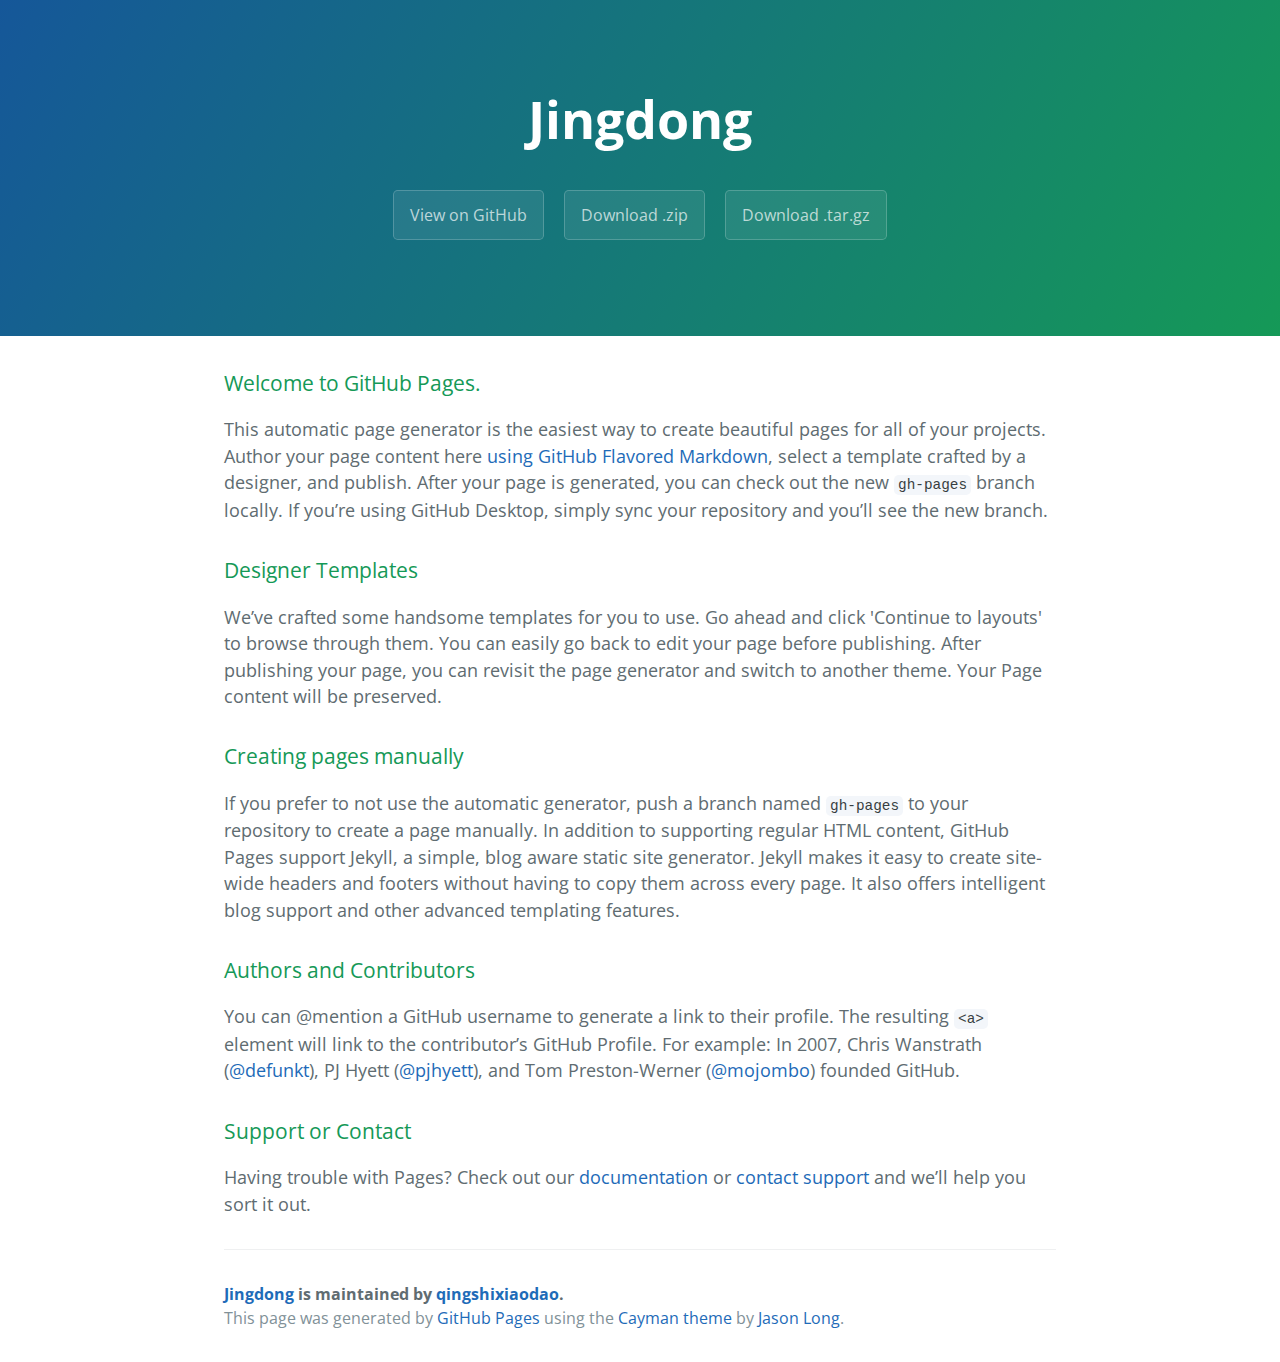
==== index.html @ 42384f5d "Create gh-pages branch via GitHub" ====
<!DOCTYPE html>
<html lang="en-us">
  <head>
    <meta charset="UTF-8">
    <title>Jingdong by qingshixiaodao</title>
    <meta name="viewport" content="width=device-width, initial-scale=1">
    <link rel="stylesheet" type="text/css" href="stylesheets/normalize.css" media="screen">
    <link href='https://fonts.googleapis.com/css?family=Open+Sans:400,700' rel='stylesheet' type='text/css'>
    <link rel="stylesheet" type="text/css" href="stylesheets/stylesheet.css" media="screen">
    <link rel="stylesheet" type="text/css" href="stylesheets/github-light.css" media="screen">
  </head>
  <body>
    <section class="page-header">
      <h1 class="project-name">Jingdong</h1>
      <h2 class="project-tagline"></h2>
      <a href="https://github.com/qingshixiaodao/jingdong" class="btn">View on GitHub</a>
      <a href="https://github.com/qingshixiaodao/jingdong/zipball/master" class="btn">Download .zip</a>
      <a href="https://github.com/qingshixiaodao/jingdong/tarball/master" class="btn">Download .tar.gz</a>
    </section>

    <section class="main-content">
      <h3>
<a id="welcome-to-github-pages" class="anchor" href="#welcome-to-github-pages" aria-hidden="true"><span aria-hidden="true" class="octicon octicon-link"></span></a>Welcome to GitHub Pages.</h3>

<p>This automatic page generator is the easiest way to create beautiful pages for all of your projects. Author your page content here <a href="https://guides.github.com/features/mastering-markdown/">using GitHub Flavored Markdown</a>, select a template crafted by a designer, and publish. After your page is generated, you can check out the new <code>gh-pages</code> branch locally. If you’re using GitHub Desktop, simply sync your repository and you’ll see the new branch.</p>

<h3>
<a id="designer-templates" class="anchor" href="#designer-templates" aria-hidden="true"><span aria-hidden="true" class="octicon octicon-link"></span></a>Designer Templates</h3>

<p>We’ve crafted some handsome templates for you to use. Go ahead and click 'Continue to layouts' to browse through them. You can easily go back to edit your page before publishing. After publishing your page, you can revisit the page generator and switch to another theme. Your Page content will be preserved.</p>

<h3>
<a id="creating-pages-manually" class="anchor" href="#creating-pages-manually" aria-hidden="true"><span aria-hidden="true" class="octicon octicon-link"></span></a>Creating pages manually</h3>

<p>If you prefer to not use the automatic generator, push a branch named <code>gh-pages</code> to your repository to create a page manually. In addition to supporting regular HTML content, GitHub Pages support Jekyll, a simple, blog aware static site generator. Jekyll makes it easy to create site-wide headers and footers without having to copy them across every page. It also offers intelligent blog support and other advanced templating features.</p>

<h3>
<a id="authors-and-contributors" class="anchor" href="#authors-and-contributors" aria-hidden="true"><span aria-hidden="true" class="octicon octicon-link"></span></a>Authors and Contributors</h3>

<p>You can @mention a GitHub username to generate a link to their profile. The resulting <code>&lt;a&gt;</code> element will link to the contributor’s GitHub Profile. For example: In 2007, Chris Wanstrath (<a href="https://github.com/defunkt" class="user-mention">@defunkt</a>), PJ Hyett (<a href="https://github.com/pjhyett" class="user-mention">@pjhyett</a>), and Tom Preston-Werner (<a href="https://github.com/mojombo" class="user-mention">@mojombo</a>) founded GitHub.</p>

<h3>
<a id="support-or-contact" class="anchor" href="#support-or-contact" aria-hidden="true"><span aria-hidden="true" class="octicon octicon-link"></span></a>Support or Contact</h3>

<p>Having trouble with Pages? Check out our <a href="https://help.github.com/pages">documentation</a> or <a href="https://github.com/contact">contact support</a> and we’ll help you sort it out.</p>

      <footer class="site-footer">
        <span class="site-footer-owner"><a href="https://github.com/qingshixiaodao/jingdong">Jingdong</a> is maintained by <a href="https://github.com/qingshixiaodao">qingshixiaodao</a>.</span>

        <span class="site-footer-credits">This page was generated by <a href="https://pages.github.com">GitHub Pages</a> using the <a href="https://github.com/jasonlong/cayman-theme">Cayman theme</a> by <a href="https://twitter.com/jasonlong">Jason Long</a>.</span>
      </footer>

    </section>

  
  </body>
</html>
---- stylesheets/stylesheet.css ----
* {
  box-sizing: border-box; }

body {
  padding: 0;
  margin: 0;
  font-family: "Open Sans", "Helvetica Neue", Helvetica, Arial, sans-serif;
  font-size: 16px;
  line-height: 1.5;
  color: #606c71; }

a {
  color: #1e6bb8;
  text-decoration: none; }
  a:hover {
    text-decoration: underline; }

.btn {
  display: inline-block;
  margin-bottom: 1rem;
  color: rgba(255, 255, 255, 0.7);
  background-color: rgba(255, 255, 255, 0.08);
  border-color: rgba(255, 255, 255, 0.2);
  border-style: solid;
  border-width: 1px;
  border-radius: 0.3rem;
  transition: color 0.2s, background-color 0.2s, border-color 0.2s; }
  .btn + .btn {
    margin-left: 1rem; }

.btn:hover {
  color: rgba(255, 255, 255, 0.8);
  text-decoration: none;
  background-color: rgba(255, 255, 255, 0.2);
  border-color: rgba(255, 255, 255, 0.3); }

@media screen and (min-width: 64em) {
  .btn {
    padding: 0.75rem 1rem; } }

@media screen and (min-width: 42em) and (max-width: 64em) {
  .btn {
    padding: 0.6rem 0.9rem;
    font-size: 0.9rem; } }

@media screen and (max-width: 42em) {
  .btn {
    display: block;
    width: 100%;
    padding: 0.75rem;
    font-size: 0.9rem; }
    .btn + .btn {
      margin-top: 1rem;
      margin-left: 0; } }

.page-header {
  color: #fff;
  text-align: center;
  background-color: #159957;
  background-image: linear-gradient(120deg, #155799, #159957); }

@media screen and (min-width: 64em) {
  .page-header {
    padding: 5rem 6rem; } }

@media screen and (min-width: 42em) and (max-width: 64em) {
  .page-header {
    padding: 3rem 4rem; } }

@media screen and (max-width: 42em) {
  .page-header {
    padding: 2rem 1rem; } }

.project-name {
  margin-top: 0;
  margin-bottom: 0.1rem; }

@media screen and (min-width: 64em) {
  .project-name {
    font-size: 3.25rem; } }

@media screen and (min-width: 42em) and (max-width: 64em) {
  .project-name {
    font-size: 2.25rem; } }

@media screen and (max-width: 42em) {
  .project-name {
    font-size: 1.75rem; } }

.project-tagline {
  margin-bottom: 2rem;
  font-weight: normal;
  opacity: 0.7; }

@media screen and (min-width: 64em) {
  .project-tagline {
    font-size: 1.25rem; } }

@media screen and (min-width: 42em) and (max-width: 64em) {
  .project-tagline {
    font-size: 1.15rem; } }

@media screen and (max-width: 42em) {
  .project-tagline {
    font-size: 1rem; } }

.main-content :first-child {
  margin-top: 0; }
.main-content img {
  max-width: 100%; }
.main-content h1, .main-content h2, .main-content h3, .main-content h4, .main-content h5, .main-content h6 {
  margin-top: 2rem;
  margin-bottom: 1rem;
  font-weight: normal;
  color: #159957; }
.main-content p {
  margin-bottom: 1em; }
.main-content code {
  padding: 2px 4px;
  font-family: Consolas, "Liberation Mono", Menlo, Courier, monospace;
  font-size: 0.9rem;
  color: #383e41;
  background-color: #f3f6fa;
  border-radius: 0.3rem; }
.main-content pre {
  padding: 0.8rem;
  margin-top: 0;
  margin-bottom: 1rem;
  font: 1rem Consolas, "Liberation Mono", Menlo, Courier, monospace;
  color: #567482;
  word-wrap: normal;
  background-color: #f3f6fa;
  border: solid 1px #dce6f0;
  border-radius: 0.3rem; }
  .main-content pre > code {
    padding: 0;
    margin: 0;
    font-size: 0.9rem;
    color: #567482;
    word-break: normal;
    white-space: pre;
    background: transparent;
    border: 0; }
.main-content .highlight {
  margin-bottom: 1rem; }
  .main-content .highlight pre {
    margin-bottom: 0;
    word-break: normal; }
.main-content .highlight pre, .main-content pre {
  padding: 0.8rem;
  overflow: auto;
  font-size: 0.9rem;
  line-height: 1.45;
  border-radius: 0.3rem; }
.main-content pre code, .main-content pre tt {
  display: inline;
  max-width: initial;
  padding: 0;
  margin: 0;
  overflow: initial;
  line-height: inherit;
  word-wrap: normal;
  background-color: transparent;
  border: 0; }
  .main-content pre code:before, .main-content pre code:after, .main-content pre tt:before, .main-content pre tt:after {
    content: normal; }
.main-content ul, .main-content ol {
  margin-top: 0; }
.main-content blockquote {
  padding: 0 1rem;
  margin-left: 0;
  color: #819198;
  border-left: 0.3rem solid #dce6f0; }
  .main-content blockquote > :first-child {
    margin-top: 0; }
  .main-content blockquote > :last-child {
    margin-bottom: 0; }
.main-content table {
  display: block;
  width: 100%;
  overflow: auto;
  word-break: normal;
  word-break: keep-all; }
  .main-content table th {
    font-weight: bold; }
  .main-content table th, .main-content table td {
    padding: 0.5rem 1rem;
    border: 1px solid #e9ebec; }
.main-content dl {
  padding: 0; }
  .main-content dl dt {
    padding: 0;
    margin-top: 1rem;
    font-size: 1rem;
    font-weight: bold; }
  .main-content dl dd {
    padding: 0;
    margin-bottom: 1rem; }
.main-content hr {
  height: 2px;
  padding: 0;
  margin: 1rem 0;
  background-color: #eff0f1;
  border: 0; }

@media screen and (min-width: 64em) {
  .main-content {
    max-width: 64rem;
    padding: 2rem 6rem;
    margin: 0 auto;
    font-size: 1.1rem; } }

@media screen and (min-width: 42em) and (max-width: 64em) {
  .main-content {
    padding: 2rem 4rem;
    font-size: 1.1rem; } }

@media screen and (max-width: 42em) {
  .main-content {
    padding: 2rem 1rem;
    font-size: 1rem; } }

.site-footer {
  padding-top: 2rem;
  margin-top: 2rem;
  border-top: solid 1px #eff0f1; }

.site-footer-owner {
  display: block;
  font-weight: bold; }

.site-footer-credits {
  color: #819198; }

@media screen and (min-width: 64em) {
  .site-footer {
    font-size: 1rem; } }

@media screen and (min-width: 42em) and (max-width: 64em) {
  .site-footer {
    font-size: 1rem; } }

@media screen and (max-width: 42em) {
  .site-footer {
    font-size: 0.9rem; } }
---- stylesheets/github-light.css ----
/*
The MIT License (MIT)

Copyright (c) 2016 GitHub, Inc.

Permission is hereby granted, free of charge, to any person obtaining a copy
of this software and associated documentation files (the "Software"), to deal
in the Software without restriction, including without limitation the rights
to use, copy, modify, merge, publish, distribute, sublicense, and/or sell
copies of the Software, and to permit persons to whom the Software is
furnished to do so, subject to the following conditions:

The above copyright notice and this permission notice shall be included in all
copies or substantial portions of the Software.

THE SOFTWARE IS PROVIDED "AS IS", WITHOUT WARRANTY OF ANY KIND, EXPRESS OR
IMPLIED, INCLUDING BUT NOT LIMITED TO THE WARRANTIES OF MERCHANTABILITY,
FITNESS FOR A PARTICULAR PURPOSE AND NONINFRINGEMENT. IN NO EVENT SHALL THE
AUTHORS OR COPYRIGHT HOLDERS BE LIABLE FOR ANY CLAIM, DAMAGES OR OTHER
LIABILITY, WHETHER IN AN ACTION OF CONTRACT, TORT OR OTHERWISE, ARISING FROM,
OUT OF OR IN CONNECTION WITH THE SOFTWARE OR THE USE OR OTHER DEALINGS IN THE
SOFTWARE.

*/

.pl-c /* comment */ {
  color: #969896;
}

.pl-c1 /* constant, variable.other.constant, support, meta.property-name, support.constant, support.variable, meta.module-reference, markup.raw, meta.diff.header */,
.pl-s .pl-v /* string variable */ {
  color: #0086b3;
}

.pl-e /* entity */,
.pl-en /* entity.name */ {
  color: #795da3;
}

.pl-smi /* variable.parameter.function, storage.modifier.package, storage.modifier.import, storage.type.java, variable.other */,
.pl-s .pl-s1 /* string source */ {
  color: #333;
}

.pl-ent /* entity.name.tag */ {
  color: #63a35c;
}

.pl-k /* keyword, storage, storage.type */ {
  color: #a71d5d;
}

.pl-s /* string */,
.pl-pds /* punctuation.definition.string, string.regexp.character-class */,
.pl-s .pl-pse .pl-s1 /* string punctuation.section.embedded source */,
.pl-sr /* string.regexp */,
.pl-sr .pl-cce /* string.regexp constant.character.escape */,
.pl-sr .pl-sre /* string.regexp source.ruby.embedded */,
.pl-sr .pl-sra /* string.regexp string.regexp.arbitrary-repitition */ {
  color: #183691;
}

.pl-v /* variable */ {
  color: #ed6a43;
}

.pl-id /* invalid.deprecated */ {
  color: #b52a1d;
}

.pl-ii /* invalid.illegal */ {
  color: #f8f8f8;
  background-color: #b52a1d;
}

.pl-sr .pl-cce /* string.regexp constant.character.escape */ {
  font-weight: bold;
  color: #63a35c;
}

.pl-ml /* markup.list */ {
  color: #693a17;
}

.pl-mh /* markup.heading */,
.pl-mh .pl-en /* markup.heading entity.name */,
.pl-ms /* meta.separator */ {
  font-weight: bold;
  color: #1d3e81;
}

.pl-mq /* markup.quote */ {
  color: #008080;
}

.pl-mi /* markup.italic */ {
  font-style: italic;
  color: #333;
}

.pl-mb /* markup.bold */ {
  font-weight: bold;
  color: #333;
}

.pl-md /* markup.deleted, meta.diff.header.from-file */ {
  color: #bd2c00;
  background-color: #ffecec;
}

.pl-mi1 /* markup.inserted, meta.diff.header.to-file */ {
  color: #55a532;
  background-color: #eaffea;
}

.pl-mdr /* meta.diff.range */ {
  font-weight: bold;
  color: #795da3;
}

.pl-mo /* meta.output */ {
  color: #1d3e81;
}
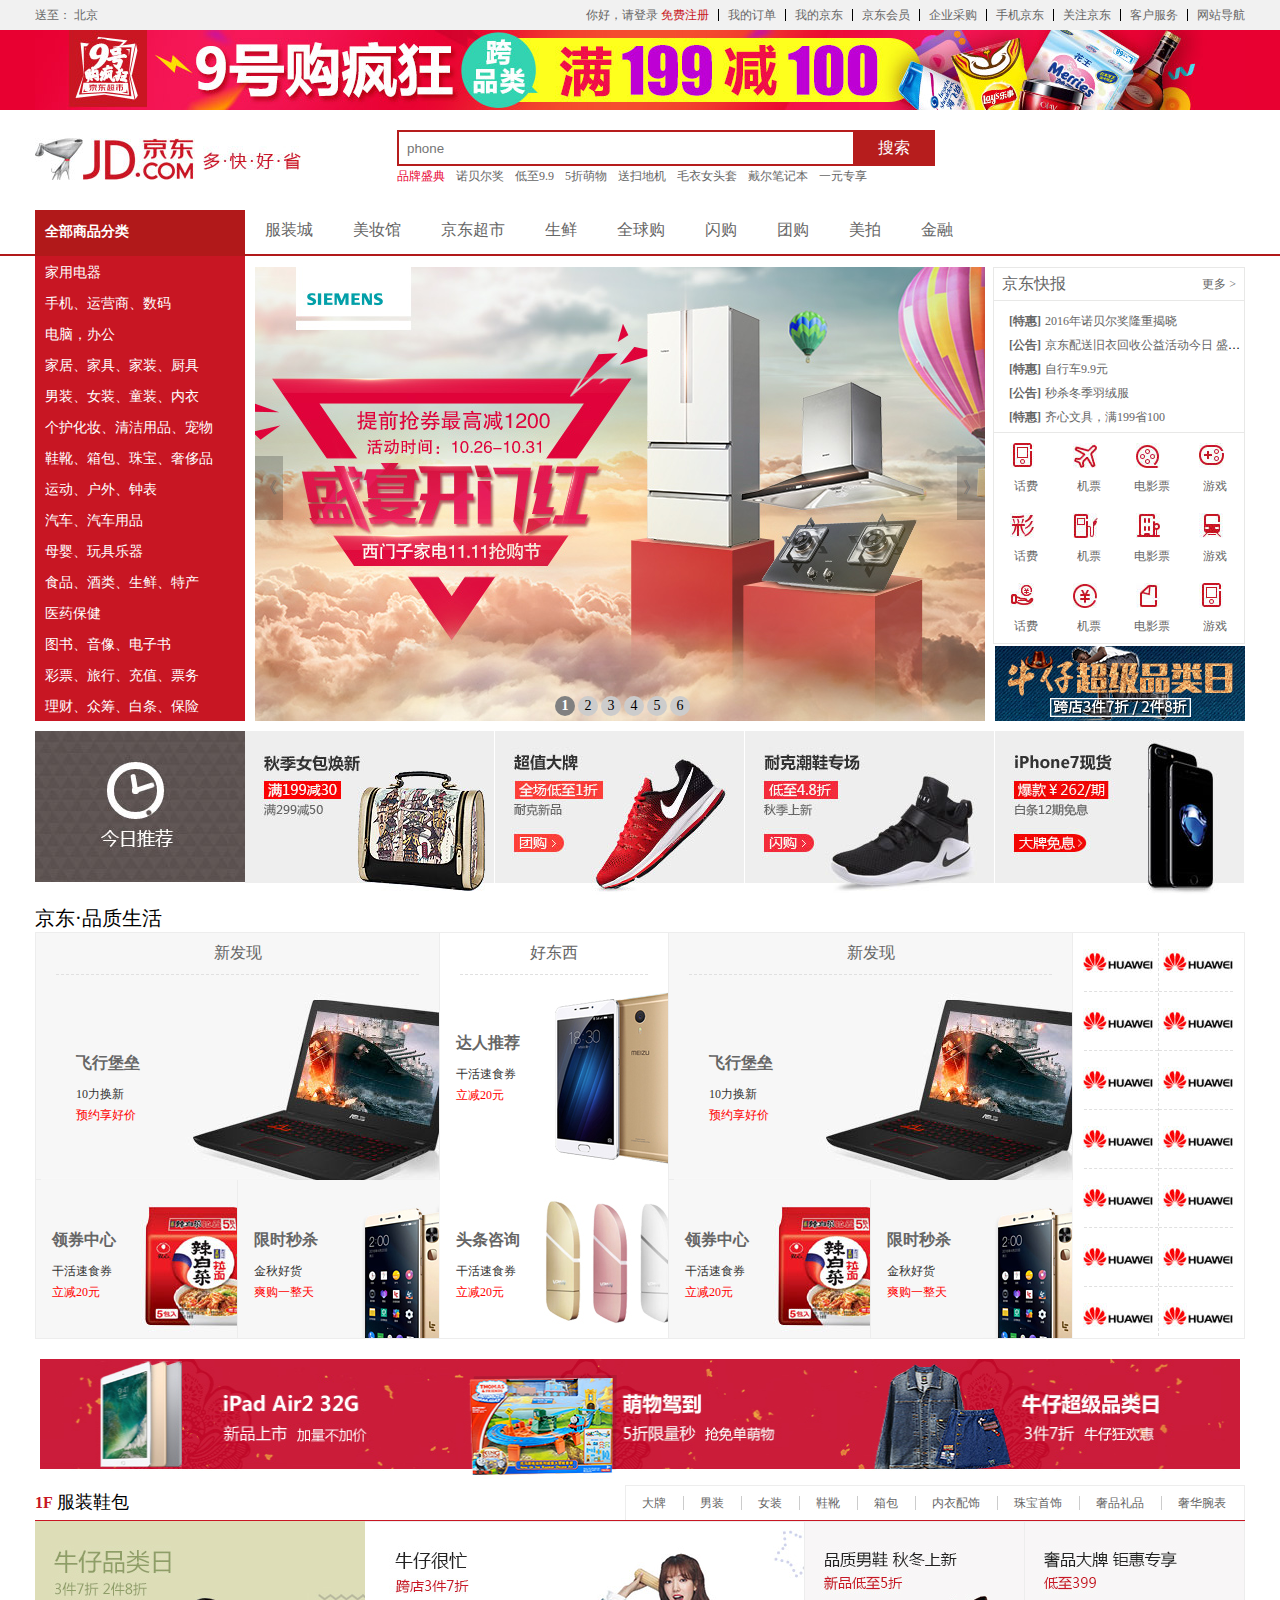
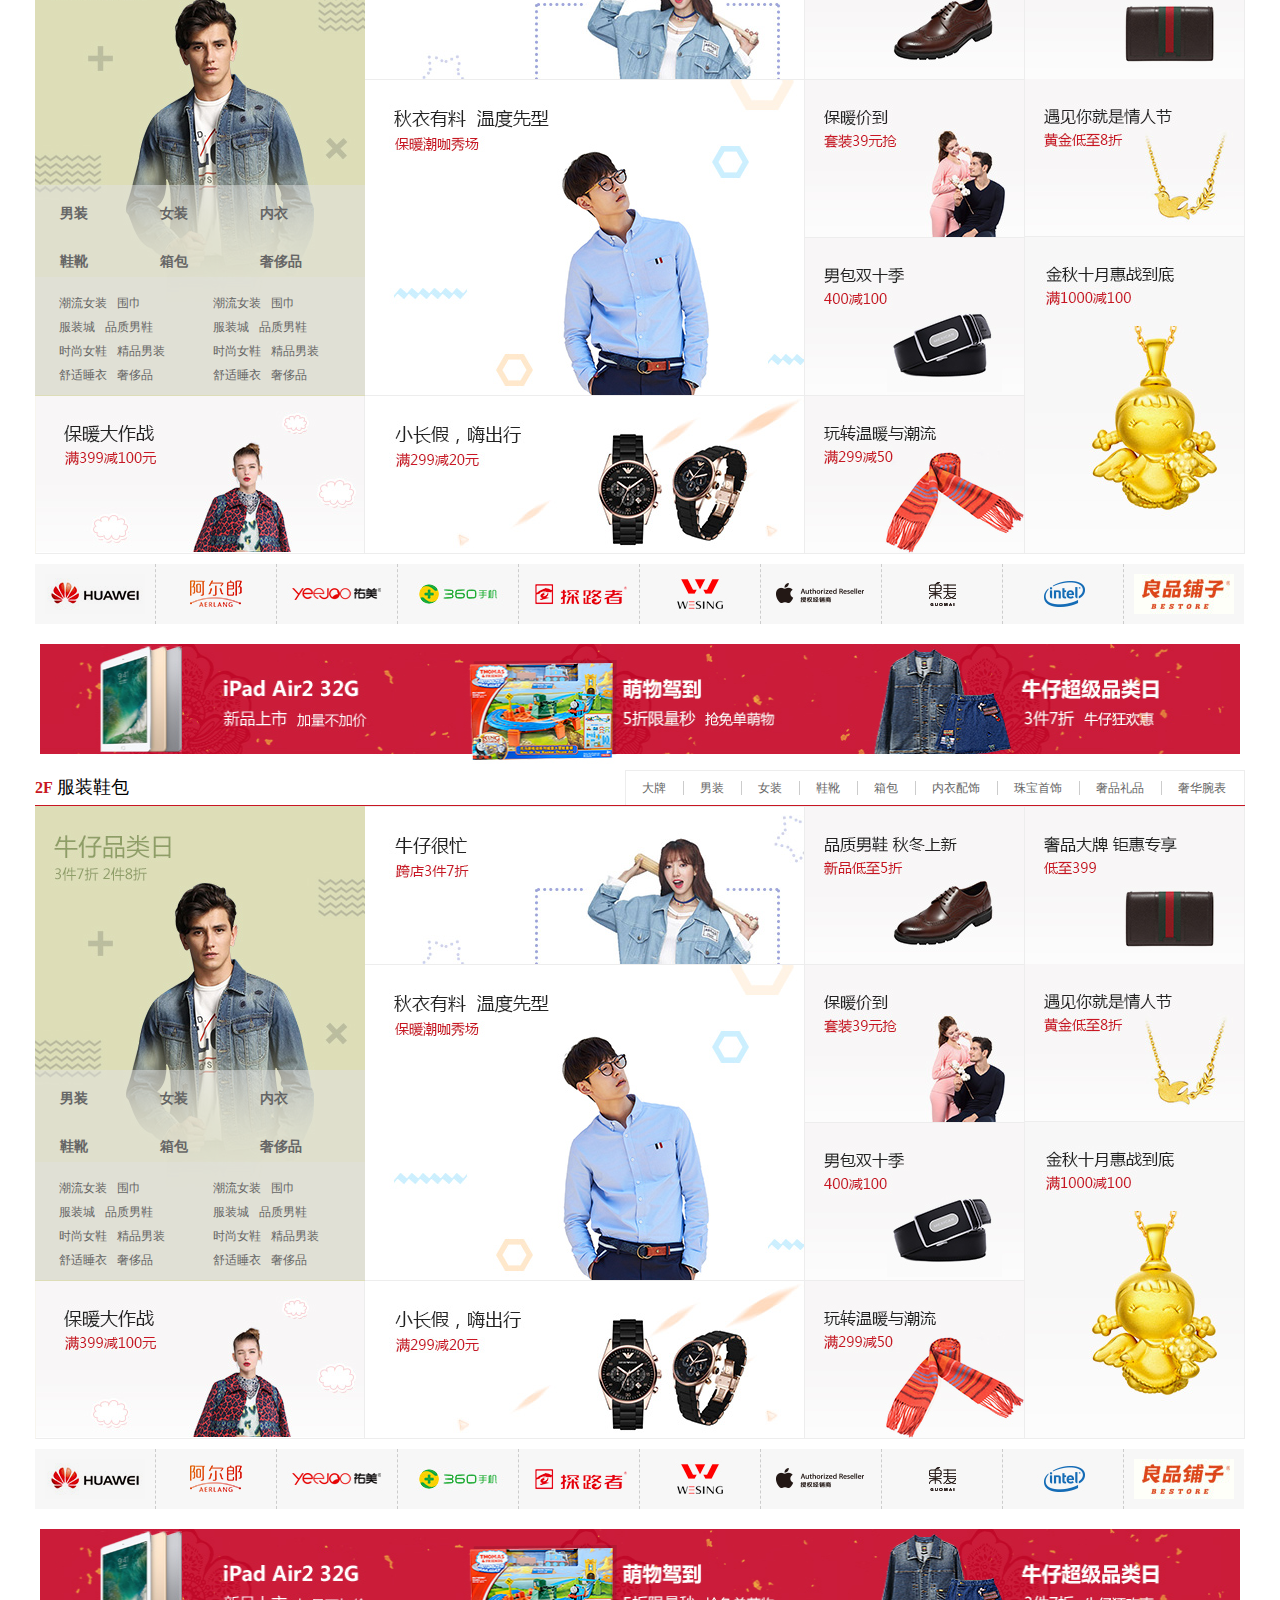
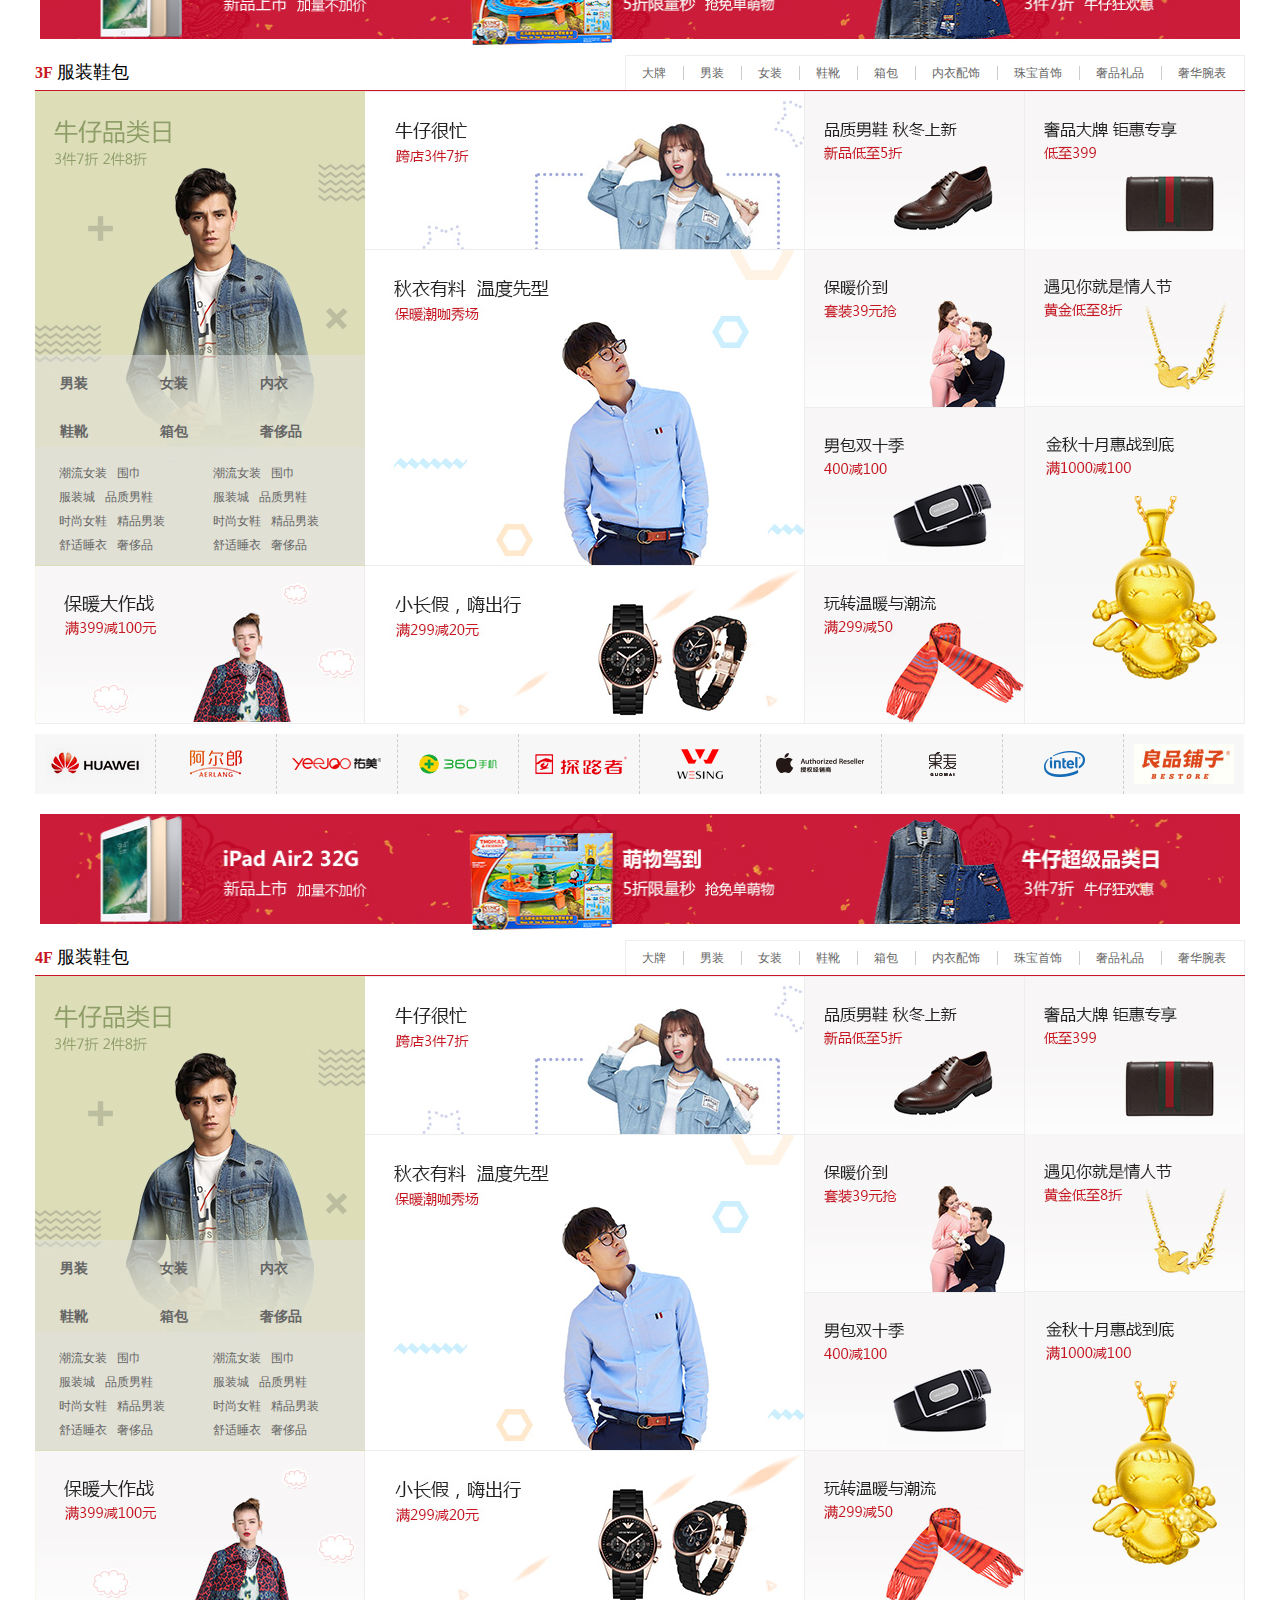
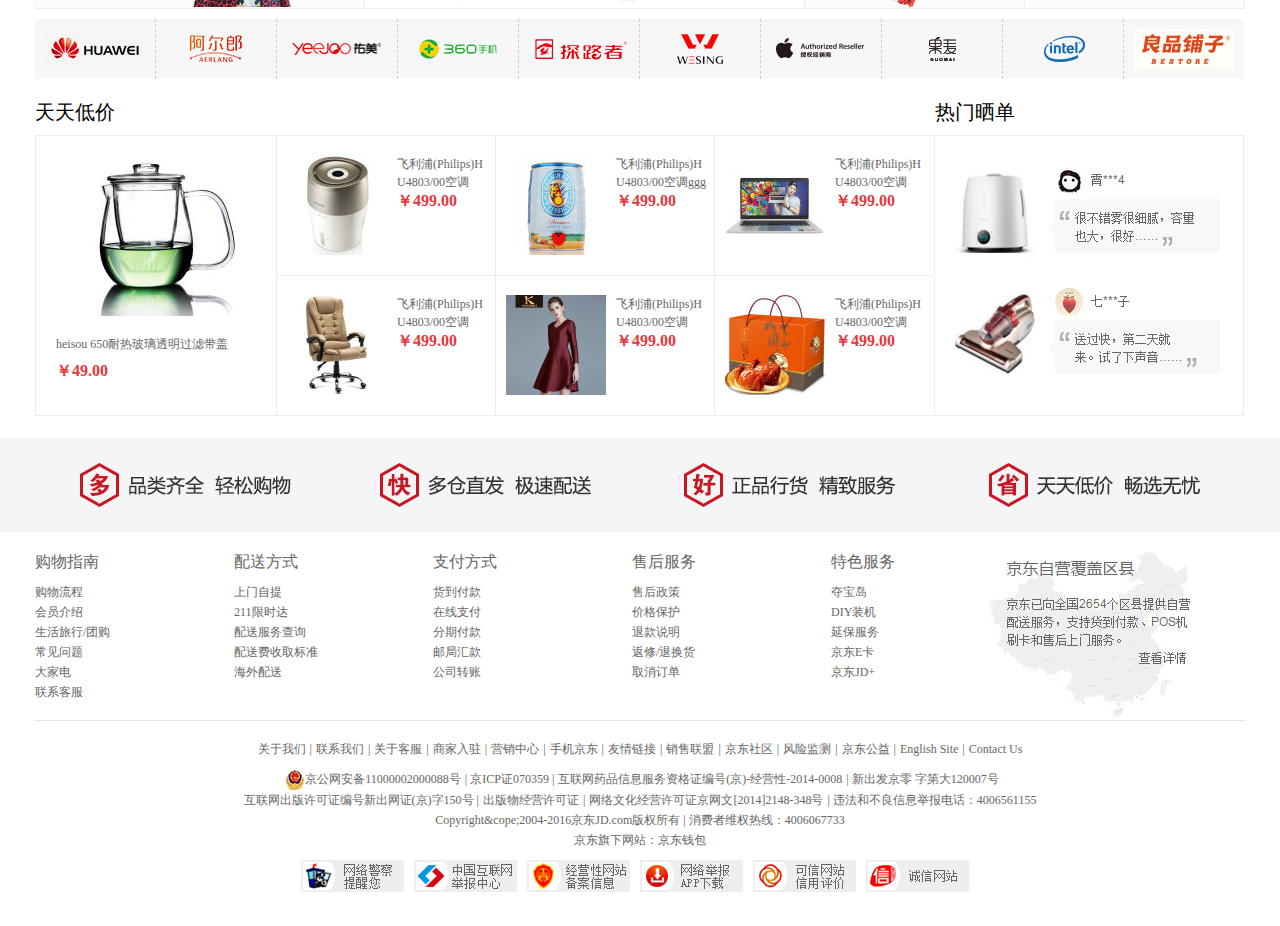
==== commit 0a939bf5: "add jingdong files" ====
--- a/index.html
+++ b/index.html
@@ -1,57 +1,1963 @@
 <!DOCTYPE html>
-<html lang="en-us">
-  <head>
-    <meta charset="UTF-8">
-    <title>Jingdong by qingshixiaodao</title>
-    <meta name="viewport" content="width=device-width, initial-scale=1">
-    <link rel="stylesheet" type="text/css" href="stylesheets/normalize.css" media="screen">
-    <link href='https://fonts.googleapis.com/css?family=Open+Sans:400,700' rel='stylesheet' type='text/css'>
-    <link rel="stylesheet" type="text/css" href="stylesheets/stylesheet.css" media="screen">
-    <link rel="stylesheet" type="text/css" href="stylesheets/github-light.css" media="screen">
-  </head>
-  <body>
-    <section class="page-header">
-      <h1 class="project-name">Jingdong</h1>
-      <h2 class="project-tagline"></h2>
-      <a href="https://github.com/qingshixiaodao/jingdong" class="btn">View on GitHub</a>
-      <a href="https://github.com/qingshixiaodao/jingdong/zipball/master" class="btn">Download .zip</a>
-      <a href="https://github.com/qingshixiaodao/jingdong/tarball/master" class="btn">Download .tar.gz</a>
-    </section>
+<html lang="en">
+<head>
+	<meta charset="utf-8">
+	<title>JD</title>
+	<link rel="stylesheet" type="text/css" href="index.css">
+</head>
+<body>
+<!-- 头部 .....................................................................................................................................................................-->
+	<div id="header">
+	<!-- nav部分 ..............................................................................................................................................................-->
+		<div class="nav clear" id="nav">
+			<ul class="nav-left">
+				<li class="nav-left-word">
+					<div>
+						送至：
+						<span>北京</span>
+					</div>
+				</li>
+			</ul>
+			<ul class="nav-right">
+				<li>
+					<a href="login/login.html" class="home-login">你好，请登录</a>
+					<a href="reg/reg.html" class="home-reg">免费注册</a>
+				</li>
+				<li class="spacer"></li>
+				<li><a href="">我的订单</a></li>
+				<li class="spacer"></li>
+				<li>
+					<div  id="navmyJD"><a href="">我的京东</a></div>
+					<div class="userinfo" id="userinfo"></div>
+				</li>
+				<li class="spacer"></li>
+				<li><a href="">京东会员</a></li>
+				<li class="spacer"></li>
+				<li><a href="">企业采购</a></li>
+				<li class="spacer"></li>
+				<li><a href="">手机京东</a></li>
+				<li class="spacer"></li>
+				<li><a href="">关注京东</a></li>
+				<li class="spacer"></li>
+				<li><a href="">客户服务</a></li>
+				<li class="spacer"></li>
+				<li><a href="">网站导航</a></li>
+			</ul>
+		</div>
+	</div>
+<!-- 头部部分结束............................................................................................................................................................-->
 
-    <section class="main-content">
-      <h3>
-<a id="welcome-to-github-pages" class="anchor" href="#welcome-to-github-pages" aria-hidden="true"><span aria-hidden="true" class="octicon octicon-link"></span></a>Welcome to GitHub Pages.</h3>
+<!-- 内容部分开始............................................................................................................................................................-->
+	<div id="content">
+<!-- 顶部小横幅............................................................................................................................................................. -->
+		<div class="small-banner">
+			<img src="image/small-banner.jpg">
+		</div>
+<!-- 搜索区域(包含LOGO和搜索框，搜索文字）....................................................................................................................................-->
+		<div class="wrap-search clear">
+			<div class="wrap-logo">
+				<img src="image/logo.jpg">
+			</div>
+			<div class="search-box">
+				<input id="searchBox" type="text" placeholder="phone">
+				<button>搜索</button>
+			</div>
+<!-- 搜索热词.............................................................................................................................................................. -->
+			<div id="hotword">
+				<a href="" class="active">品牌盛典</a>
+				<a href="">诺贝尔奖</a>
+				<a href="">低至9.9</a>
+				<a href="">5折萌物</a>
+				<a href="">送扫地机</a>
+				<a href="">毛衣女头套</a>
+				<a href="">戴尔笔记本</a>
+				<a href="">一元专享</a>
+			</div>
+		</div>
+<!--商品分类 nav............................................................................................................................................................-->
+		<div class="goods-classify">
+			<div id="classify" class="clear">
+				<div id="all"><a href="">全部商品分类</a></div>
+				<ul id="classify-nav">
+					<li><a href="">服装城</a></li>
+					<li><a href="">美妆馆</a></li>
+					<li><a href="">京东超市</a></li>
+					<li><a href="">生鲜</a></li>
+					<li><a href="">全球购</a></li>
+					<li><a href="">闪购</a></li>
+					<li><a href="">团购</a></li>
+					<li><a href="">美拍</a></li>
+					<li><a href="">金融</a></li>
+				</ul>
+			</div>
+		</div>
+<!-- 商品详情、轮播图、快报部分............................................................................................................................................... -->
+	<!-- 商品详细分类......................................................................................................................................................... -->
+		<div id="classify-detail">
+			<div id="classify-item" class="clear"> 
+					<ul class="item-ul">
+						<li class="item-show clear">
+							<div class="item-name"><a href="">家用电器</a></div>
+							<div class="item-content">zhubao</div>
+						</li>
+						<li class="item-show clear">
+							<div class="item-name"><a href="">手机、运营商、数码</a></div>
+							<div class="item-content">shouji</div>
+						</li>
+						<li class="item-show clear">
+							<div class="item-name"><a href="">电脑，办公</a></div>
+							<div class="item-content">diannao</div>
+						</li>
+						<li class="item-show clear">
+							<div class="item-name"><a href="">家居、家具、家装、厨具</a></div>
+							<div class="item-content">jiaju</div>
+						</li>
+						<li class="item-show clear">
+							<div class="item-name"><a href="">男装、女装、童装、内衣</a></div>
+							<div class="item-content">nanzhuang</div>
+						</li>
+						<li class="item-show clear">
+							<div class="item-name"><a href="">个护化妆、清洁用品、宠物</a></div>
+							<div class="item-content">gehuhuazhuang</div>
+						</li>
+						<li class="item-show clear">
+							<div class="item-name"><a href="">鞋靴、箱包、珠宝、奢侈品</a></div>
+							<div class="item-content">xiexue</div>
+						</li>
+						<li class="item-show clear">
+							<div class="item-name"><a href="">运动、户外、钟表</a></div>
+							<div class="item-content">yundong</div>
+						</li>
+						<li class="item-show clear">
+							<div class="item-name"><a href="">汽车、汽车用品</a></div>
+							<div class="item-content">qiche</div>
+						</li>
+						<li class="item-show clear">
+							<div class="item-name"><a href="">母婴、玩具乐器</a></div>
+							<div class="item-content">muying</div>
+						</li>
+						<li class="item-show clear">
+							<div class="item-name"><a href="">食品、酒类、生鲜、特产</a></div>
+							<div class="item-content">shiping</div>
+						</li>
+						<li class="item-show clear">
+							<div class="item-name"><a href="">医药保健</a></div>
+							<div class="item-content">yiyao</div>
+						</li>
+						<li class="item-show clear">
+							<div class="item-name"><a href="">图书、音像、电子书</a></div>
+							<div class="item-content">tushu</div>
+						</li>
+						<li class="item-show clear">
+							<div class="item-name"><a href="">彩票、旅行、充值、票务</a></div>
+							<div class="item-content">caipiao</div>
+						</li>
+						<li class="item-show clear">
+							<div class="item-name"><a href="">理财、众筹、白条、保险</a></div>
+							<div class="item-content">licai</div>
+						</li>
+					</ul>
+			</div>
+			<div id="classify-content"></div>
+		</div>
+	<!-- 商品轮播图........................................................................................................................................................... -->
+		<div class="slider" id="slider">
+				<ul class="slider-img">
+					<li><a href=""><img src="image/lunbo.jpg" id="lunboImg"></a></li>
+				</ul>
+				<div>
+					<ul class="slider-all-item">
+						<li class="item-style">1</li>	
+						<li>2</li>	
+						<li>3</li>	
+						<li>4</li>	
+						<li>5</li>	
+						<li>6</li>	
+					</ul>
+					<div class="pre-next">
+						<a href="javascript:void(null)" class="pre" id="pre">《</a>
+						<a href="javascript:void(null)" class="next" id="next">》</a>
+					</div>
+				</div>
+		</div>
+	<!-- 快报部分.............................................................................................................................................................. -->
+		<div class="fast-new" id="fast-new">
+		<!-- 新闻 ..............................................................................................................................................................-->
+			<div class="fast-new-content">
+				<div class="new-topic">
+					<h3>京东快报</h3>
+					<div class="more"><a href="">更多 &gt;</a></div>
+				</div>
+				<div class="extra-news">
+					<ul>
+						<li><a href=""><span>[特惠]</span>2016年诺贝尔奖隆重揭晓</a></li>
+						<li><a href=""><span>[公告]</span>京东配送旧衣回收公益活动今日 盛大开幕</a></li>
+						<li><a href=""><span>[特惠]</span>自行车9.9元</a></li>
+						<li><a href=""><span>[公告]</span>秒杀冬季羽绒服</a></li>
+						<li><a href=""><span>[特惠]</span>齐心文具，满199省100</a></li>
+					</ul>
+				</div>
+			</div>
+	<!-- 生活服务 ...............................................................................................................................................................-->
+			<div class="fast-life-service">
+					<ul>
+						<li class="life-box icon-1">
+							<i></i>
+							<h4>话费</h4>
+						</li>
+						<li class="life-box icon-2">
+							<i></i>
+							<h4>机票</h4>
+						</li>
+						<li class="life-box icon-3">
+							<i class=""></i>
+							<h4>电影票</h4>
+						</li>
+						<li class="life-box icon-4">
+							<i></i>
+							<h4>游戏</h4>
+						</li>
+					</ul>
+					<ul>
+						<li class="life-box icon-5">
+							<i></i>
+							<h4>话费</h4>
+						</li>
+						<li class="life-box icon-6">
+							<i></i>
+							<h4>机票</h4>
+						</li>
+						<li class="life-box icon-7">
+							<i class=""></i>
+							<h4>电影票</h4>
+						</li>
+						<li class="life-box icon-8">
+							<i></i>
+							<h4>游戏</h4>
+						</li>
+					</ul>
+					<ul>
+						<li class="life-box icon-9">
+							<i></i>
+							<h4>话费</h4>
+						</li>
+						<li class="life-box icon-10">
+							<i></i>
+							<h4>机票</h4>
+						</li>
+						<li class="life-box icon-11">
+							<i class=""></i>
+							<h4>电影票</h4>
+						</li>
+						<li class="life-box icon-12">
+							<i></i>
+							<h4>游戏</h4>
+						</li>
+					</ul>
+			</div>
+	<!-- 快报图片 ....................................................................................................................................................-->
+			<div class="fast-pic">
+				<div class="">
+					<a href=""><img src="image/fast-img.jpg"></a>
+				</div>
+			</div>
+		</div>
+<!-- 今日推荐、品质生活........................................................................................................................................................ -->
+		<div id="tody-quality">
+	<!-- 今日推荐......................................................................................................................................................... -->
+			<div class="tody clear">
+				<div class="tody-pic">
+					<img src="image/jrtj.jpg">
+				</div>
+				<ul class="tody-slide">
+					<li>
+						<div><a href=""><img src="image/bag.jpg"></a></div>
+						<div><a href=""><img src="image/shoe.jpg"></a></div>
+						<div><a href=""><img src="image/shoes.jpg"></a></div>
+						<div><a href=""><img src="image/tphone.jpg"></a></div>
+					</li>
+				</ul>
+			</div>
+	<!-- 品质生活.......................................................................................................................................................... -->
+			<div class="quality">
+				<h2>京东·品质生活</h2>
+				<div class="quality-content">
+					<div class="quality-col1">
+						<a href="" class="quality-box1">
+							<p class="new-found">新发现</p>
+							<div class="foundword">
+								<p class="tit">飞行堡垒</p>
+								<p class="desc">10力换新</p>
+								<p class="promotion">预约享好价</p>
+							</div>
+							<img src="image/computer.jpg">
+						</a>
+						<a href="" class="quality-boxl">
+							<div class="foundword1">
+								<p class="tit">领券中心</p>
+								<p class="desc">干活速食券</p>
+								<p class="promotion">立减20元</p>
+							</div>
+							<img src="image/col.jpg">
+						</a>
+						<a href="" class="quality-boxr">
+							<div class="foundword1">
+								<p class="tit">限时秒杀</p>
+								<p class="desc">金秋好货</p>
+								<p class="promotion">爽购一整天</p>
+							</div>
+							<img src="image/cor.jpg">
+						</a>
+					</div>
+					<div class="quality-col2">
+						<a href="" class="quality-col2-t">
+							<p class="good-goods">好东西</p>
+							<div class="foundword2">
+								<p class="tit">达人推荐</p>
+								<p class="desc">干活速食券</p>
+								<p class="promotion">立减20元</p>
+							</div>
+							<img src="image/daren.jpg">
+						</a>
+						<a href="" class="quality-col2-t">
+							<div class="foundword1">
+								<p class="tit">头条咨询</p>
+								<p class="desc">干活速食券</p>
+								<p class="promotion">立减20元</p>
+							</div>
+							<img src="image/toutiaozixun.jpg">
+						</a>
+					</div>
+					<div class="quality-col1">
+						<a href="" class="quality-box1">
+							<p class="new-found">新发现</p>
+							<div class="foundword">
+								<p class="tit">飞行堡垒</p>
+								<p class="desc">10力换新</p>
+								<p class="promotion">预约享好价</p>
+							</div>
+							<img src="image/computer.jpg">
+						</a>
+						<a href="" class="quality-boxl">
+							<div class="foundword1">
+								<p class="tit">领券中心</p>
+								<p class="desc">干活速食券</p>
+								<p class="promotion">立减20元</p>
+							</div>
+							<img src="image/col.jpg">
+						</a>
+						<a href="" class="quality-boxr">
+							<div class="foundword1">
+								<p class="tit">限时秒杀</p>
+								<p class="desc">金秋好货</p>
+								<p class="promotion">爽购一整天</p>
+							</div>
+							<img src="image/cor.jpg">
+						</a>
+					</div>
+					<div class="quality-col4">
+						<ul class="brands-left">
+							<li><a href="" class="brands-pic"><img src="image/brands-pic.jpg"></a></li>
+							<li><a href="" class="brands-pic"><img src="image/brands-pic.jpg"></a></li>
+							<li><a href="" class="brands-pic"><img src="image/brands-pic.jpg"></a></li>
+							<li><a href="" class="brands-pic"><img src="image/brands-pic.jpg"></a></li>
+							<li><a href="" class="brands-pic"><img src="image/brands-pic.jpg"></a></li>
+							<li><a href="" class="brands-pic"><img src="image/brands-pic.jpg"></a></li>
+							<li><a href="" class="brands-pic"><img src="image/brands-pic.jpg"></a></li>
+						</ul>
+						<ul class="brands-right">
+							<li><a href="" class="brands-pic1"><img src="image/brands-pic.jpg"></a></li>
+							<li><a href="" class="brands-pic1"><img src="image/brands-pic.jpg"></a></li>
+							<li><a href="" class="brands-pic1"><img src="image/brands-pic.jpg"></a></li>
+							<li><a href="" class="brands-pic1"><img src="image/brands-pic.jpg"></a></li>
+							<li><a href="" class="brands-pic1"><img src="image/brands-pic.jpg"></a></li>
+							<li><a href="" class="brands-pic1"><img src="image/brands-pic.jpg"></a></li>
+							<li><a href="" class="brands-pic1"><img src="image/brands-pic.jpg"></a></li>
+						</ul>
+					</div>
+				</div>
+			</div>
+		</div>
+<!-- 种类分布楼层........................................................................................................................................................... -->
+		<div id="floor-all">
+		<!-- 楼层banner .....................................................................................................................................................-->
+			<div class="floor-banner">
+				<a href="">
+					<img src="image/floor-l.jpg">
+				</a>
+				<a href="">
+					<img src="image/floor-m.jpg">
+				</a>
+				<a href="">
+					<img src="image/floor-r.jpg">
+				</a>
+			</div>
+<!-- 种类楼层................................................................................................................................................................. -->
+	<!-- 第一块(第一层加小banner层) ...........................................................................................................................................-->
+			<div class="floor-box">
+			<!-- 第一层 .......................................................................................................................................................-->
+				<div class="floor-1">
+					<div class="floor-1-topic clear">
+						<h2>
+							<span>1F</span>
+							服装鞋包
+						</h2>
+						<ul class="floor-1-topic-name">
+							<li><a href="">大牌</a><span></span></li>
+							<li><a href="">男装</a><span></span></li>
+							<li><a href="">女装</a><span></span></li>
+							<li><a href="">鞋靴</a><span></span></li>
+							<li><a href="">箱包</a><span></span></li>
+							<li class="ddd"><a href="">内衣配饰</a><span></span></li>
+							<li class="ddd"><a href="">珠宝首饰</a><span></span></li>
+							<li class="ddd"><a href="">奢品礼品</a><span></span></li>
+							<li class="ddd"><a href="" class="no">奢华腕表</a></li>
+						</ul>
+					</div>
+					<div class="floor-1-content clear">
+						<div class="floor-1-content-l">
+							<div  class="f-1-c-l-top">
+								<div class="top-big-pic">
+									<a href="">
+										<img src="image/fc1.jpg">
+									</a>
+								</div>
+								<ul class="f-theme">
+										<li class="mover">
+											<a href="">
+												<i></i>
+												<span>男装</span>
+											</a>
+										</li>
+										<li>
+											<a href="">
+												<i></i>
+												<span>女装</span>
+											</a>
+										</li>
+										<li>
+											<a href="">
+												<i></i>
+												<span>内衣</span>
+											</a>
+										</li>
+										<li>
+											<a href="" class="mover">
+												<i></i>
+												<span>鞋靴</span>
+											</a>
+										</li>
+										<li>
+											<a href="">
+												<i></i>
+												<span>箱包</span>
+											</a>
+										</li>
+										<li>
+											<a href="">
+												<i></i>
+												<span>奢侈品</span>
+											</a>
+										</li>
+								</ul>
+								<div class="f-words">
+									<ul class="f-words-l">
+										<li>
+											<a href="">潮流女装</a>
+											<a href="">围巾</a>
+											<a href="">服装城</a>
+											<a href="">品质男鞋</a>
+											<a href="">时尚女鞋</a>
+											<a href="">精品男装</a>
+											<a href="">舒适睡衣</a>
+											<a href="">奢侈品</a>
+										</li>
+										<li>
+											<a href="">潮流女装</a>
+											<a href="">围巾</a>
+											<a href="">服装城</a>
+											<a href="">品质男鞋</a>
+											<a href="">时尚女鞋</a>
+											<a href="">精品男装</a>
+											<a href="">舒适睡衣</a>
+											<a href="">奢侈品</a>
+										</li>
+									</ul>
+								</div>
+							</div>
+							<div class="f-1-c-l-bottom">
+								<a href="">
+									<img src="image/fc2.jpg">
+								</a>
+							</div>
+						</div>
+						<div class="floor-1-content-r">
+<!-- 大牌 ........................................................................................................................................................................-->
+							<div class="fl-cnt-box">
+								<div class="f-1-c-r-l">
+									<ul>
+										<li class="have-t"><a href=""><img src="image/fc3.jpg"></a></li>
+										<li class="have-tb"><a href=""><img src="image/fc4.jpg"></a></li>
+										<li class="have-b"><a href=""><img src="image/fc5.jpg"></a></li>
+									</ul>
+								</div>
+								<div class="f-1-c-r-r">
+									<ul class="have-r-ul">
+										<li class="have-t"><a href=""><img src="image/fc6.jpg"></a></li>
+										<li class="have-tbr have-t"><a href=""><img src="image/fc7.jpg"></a></li>
+										<li class="have-tbr"><a href=""><img src="image/fc8.jpg"></a></li>
+										<li class="have-b"><a href=""><img src="image/fc9.jpg"></a></li>
+									</ul>
+									<ul class="have-r-ul">
+										<li class="have-t"><a href=""><img src="image/fc10.jpg"></a></li>
+										<li class="have-tbr"><a href=""><img src="image/fc11.jpg"></a></li>
+										<li class="have-b"><a href=""><img src="image/fc12.jpg"></a></li>
+									</ul>
+								</div>
+							</div>
+<!-- 隐藏部分 -->
+<!-- 男装 .......................................................................................................................................................................-->
+							<div class="fl-cnt-box" style="display:none;"  >
+								<ul class="fl-cnt-f1">
+									<li class="have-t">
+										<div class="fl-cnt-f1-pic"><a href=""><img src="image/nz.jpg"></a></div>
+										<div class="fl-cnt-f1-word"><a href="">海澜之家男装休闲长袖衬衫</a></div>
+										<div class="fl-cnt-f1-price">￥158.00</div>
+									</li>
+									<li class="have-t">
+										<div class="fl-cnt-f1-pic"><a href=""><img src="image/nz1.jpg"></a></div>
+										<div class="fl-cnt-f1-word"><a href="">海澜之家男装休闲长袖衬衫</a></div>
+										<div class="fl-cnt-f1-price">￥158.00</div>
+									</li>
+									<li class="have-t">
+										<div class="fl-cnt-f1-pic"><a href=""><img src="image/nz2.jpg"></a></div>
+										<div class="fl-cnt-f1-word"><a href="">海澜之家男装休闲长袖衬衫</a></div>
+										<div class="fl-cnt-f1-price">￥158.00</div>
+									</li>
+									<li class="have-t">
+										<div class="fl-cnt-f1-pic"><a href=""><img src="image/nz3.jpg"></a></div>
+										<div class="fl-cnt-f1-word"><a href="">海澜之家男装休闲长袖衬衫</a></div>
+										<div class="fl-cnt-f1-price">￥158.00</div>
+									</li>
+									<li>
+										<div class="fl-cnt-f1-pic"><a href=""><img src="image/nz4.jpg"></a></div>
+										<div class="fl-cnt-f1-word"><a href="">海澜之家男装休闲长袖衬衫</a></div>
+										<div class="fl-cnt-f1-price">￥158.00</div>
+									</li>
+									<li>
+										<div class="fl-cnt-f1-pic"><a href=""><img src="image/nz5.jpg"></a></div>
+										<div class="fl-cnt-f1-word"><a href="">海澜之家男装休闲长袖衬衫</a></div>
+										<div class="fl-cnt-f1-price">￥158.00</div>
+									</li>
+									<li>
+										<div class="fl-cnt-f1-pic"><a href=""><img src="image/nz6.jpg"></a></div>
+										<div class="fl-cnt-f1-word"><a href="">海澜之家男装休闲长袖衬衫</a></div>
+										<div class="fl-cnt-f1-price">￥158.00</div>
+									</li>
+									<li>
+										<div class="fl-cnt-f1-pic"><a href=""><img src="image/nz7.jpg"></a></div>
+										<div class="fl-cnt-f1-word"><a href="">海澜之家男装休闲长袖衬衫</a></div>
+										<div class="fl-cnt-f1-price">￥158.00</div>
+									</li>
+								</ul>
+								<ul class="fl-cnt-f2">
+									<li><a href=""><img src="image/nz8.jpg"></a></li>
+									<li><a href=""><img src="image/nz9.jpg"></a></li>
+									<li><a href=""><img src="image/nz10.jpg"></a></li>
+									<li><a href=""><img src="image/nz11.jpg"></a></li>
+								</ul>
+							</div>
+<!-- 女装........................................................................................................................................................................ -->
+							<div class="fl-cnt-box" style="display:none;">
+								<ul class="fl-cnt-f1">
+									<li class="have-t">
+										<div class="fl-cnt-f1-pic"><a href=""><img src="image/vz.jpg"></a></div>
+										<div class="fl-cnt-f1-word"><a href="">初语·2016年秋装新款无帽卫衣</a></div>
+										<div class="fl-cnt-f1-price">￥138.00</div>
+									</li>
+									<li class="have-t">
+										<div class="fl-cnt-f1-pic"><a href=""><img src="image/vz2.jpg"></a></div>
+										<div class="fl-cnt-f1-word"><a href="">初语·2016年秋装新款无帽卫衣</a></div>
+										<div class="fl-cnt-f1-price">￥138.00</div>
+									</li>
+									<li class="have-t">
+										<div class="fl-cnt-f1-pic"><a href=""><img src="image/vz3.jpg"></a></div>
+										<div class="fl-cnt-f1-word"><a href="">初语·2016年秋装新款无帽卫衣</a></div>
+										<div class="fl-cnt-f1-price">￥138.00</div>
+									</li>
+									<li class="have-t">
+										<div class="fl-cnt-f1-pic"><a href=""><img src="image/vz4.png"></a></div>
+										<div class="fl-cnt-f1-word"><a href="">初语·2016年秋装新款无帽卫衣</a></div>
+										<div class="fl-cnt-f1-price">￥138.00</div>
+									</li>
+									<li>
+										<div class="fl-cnt-f1-pic"><a href=""><img src="image/vz5.png"></a></div>
+										<div class="fl-cnt-f1-word"><a href="">初语·2016年秋装新款无帽卫衣</a></div>
+										<div class="fl-cnt-f1-price">￥138.00</div>
+									</li>
+									<li>
+										<div class="fl-cnt-f1-pic"><a href=""><img src="image/vz6.jpg"></a></div>
+										<div class="fl-cnt-f1-word"><a href="">初语·2016年秋装新款无帽卫衣</a></div>
+										<div class="fl-cnt-f1-price">￥138.00</div>
+									</li>
+									<li>
+										<div class="fl-cnt-f1-pic"><a href=""><img src="image/vz8.jpg"></a></div>
+										<div class="fl-cnt-f1-word"><a href="">初语·2016年秋装新款无帽卫衣</a></div>
+										<div class="fl-cnt-f1-price">￥138.00</div>
+									</li>
+									<li>
+										<div class="fl-cnt-f1-pic"><a href=""><img src="image/vz9.jpg"></a></div>
+										<div class="fl-cnt-f1-word"><a href="">初语·2016年秋装新款无帽卫衣</a></div>
+										<div class="fl-cnt-f1-price">￥138.00</div>
+									</li>
+								</ul>
+								<ul class="fl-cnt-f2">
+									<li><a href=""><img src="image/vz10.jpg"></a></li>
+									<li><a href=""><img src="image/vz11.jpg"></a></li>
+									<li><a href=""><img src="image/vz12.jpg"></a></li>
+									<li><a href=""><img src="image/vz13.jpg"></a></li>
+								</ul>
+							</div>
+<!-- 鞋靴........................................................................................................................................................................ -->
+							<div class="fl-cnt-box" style="display:none;"  >
+								<ul class="fl-cnt-f1">
+									<li class="have-t">
+										<div class="fl-cnt-f1-pic"><a href=""><img src="image/xz.jpg"></a></div>
+										<div class="fl-cnt-f1-word"><a href="">康奈 秋商务休闲男皮鞋系带男士单鞋男鞋</a></div>
+										<div class="fl-cnt-f1-price">￥138.00</div>
+									</li>
+									<li class="have-t">
+										<div class="fl-cnt-f1-pic"><a href=""><img src="image/xz1.jpg"></a></div>
+										<div class="fl-cnt-f1-word"><a href="">康奈 秋商务休闲男皮鞋系带男士单鞋男鞋</a></div>
+										<div class="fl-cnt-f1-price">￥138.00</div>
+									</li>
+									<li class="have-t">
+										<div class="fl-cnt-f1-pic"><a href=""><img src="image/xz2.jpg"></a></div>
+										<div class="fl-cnt-f1-word"><a href="">康奈 秋商务休闲男皮鞋系带男士单鞋男鞋</a></div>
+										<div class="fl-cnt-f1-price">￥138.00</div>
+									</li>
+									<li class="have-t">
+										<div class="fl-cnt-f1-pic"><a href=""><img src="image/xz3.jpg"></a></div>
+										<div class="fl-cnt-f1-word"><a href="">康奈 秋商务休闲男皮鞋系带男士单鞋男鞋</a></div>
+										<div class="fl-cnt-f1-price">￥138.00</div>
+									</li>
+									<li>
+										<div class="fl-cnt-f1-pic"><a href=""><img src="image/xz4.jpg"></a></div>
+										<div class="fl-cnt-f1-word"><a href="">康奈 秋商务休闲男皮鞋系带男士单鞋男鞋</a></div>
+										<div class="fl-cnt-f1-price">￥138.00</div>
+									</li>
+									<li>
+										<div class="fl-cnt-f1-pic"><a href=""><img src="image/xz5.jpg"></a></div>
+										<div class="fl-cnt-f1-word"><a href="">康奈 秋商务休闲男皮鞋系带男士单鞋男鞋</a></div>
+										<div class="fl-cnt-f1-price">￥138.00</div>
+									</li>
+									<li>
+										<div class="fl-cnt-f1-pic"><a href=""><img src="image/xz6.jpg"></a></div>
+										<div class="fl-cnt-f1-word"><a href="">康奈 秋商务休闲男皮鞋系带男士单鞋男鞋</a></div>
+										<div class="fl-cnt-f1-price">￥138.00</div>
+									</li>
+									<li>
+										<div class="fl-cnt-f1-pic"><a href=""><img src="image/xz7.jpg"></a></div>
+										<div class="fl-cnt-f1-word"><a href="">康奈 秋商务休闲男皮鞋系带男士单鞋男鞋</a></div>
+										<div class="fl-cnt-f1-price">￥138.00</div>
+									</li>
+								</ul>
+								<ul class="fl-cnt-f2">
+									<li><a href=""><img src="image/xz8.jpg"></a></li>
+									<li><a href=""><img src="image/xz9.jpg"></a></li>
+									<li><a href=""><img src="image/xz10.jpg"></a></li>
+									<li><a href=""><img src="image/xz11.jpg"></a></li>
+								</ul>
+							</div>
+<!-- 箱包 .......................................................................................................................................................................-->
+							<div class="fl-cnt-box" style="display: none;">
+								<ul class="fl-cnt-f1">
+									<li class="have-t">
+										<div class="fl-cnt-f1-pic"><a href=""><img src="image/xb.jpg"></a></div>
+										<div class="fl-cnt-f1-word"><a href="">美旅箱包 飞机轮可扩展万向轮拉杆箱</a></div>
+										<div class="fl-cnt-f1-price">￥138.00</div>
+									</li>
+									<li class="have-t">
+										<div class="fl-cnt-f1-pic"><a href=""><img src="image/xb1.jpg"></a></div>
+										<div class="fl-cnt-f1-word"><a href="">美旅箱包 飞机轮可扩展万向轮拉杆箱</a></div>
+										<div class="fl-cnt-f1-price">￥138.00</div>
+									</li>
+									<li class="have-t">
+										<div class="fl-cnt-f1-pic"><a href=""><img src="image/xb2.jpg"></a></div>
+										<div class="fl-cnt-f1-word"><a href="">美旅箱包 飞机轮可扩展万向轮拉杆箱</a></div>
+										<div class="fl-cnt-f1-price">￥138.00</div>
+									</li>
+									<li class="have-t">
+										<div class="fl-cnt-f1-pic"><a href=""><img src="image/xb3.jpg"></a></div>
+										<div class="fl-cnt-f1-word"><a href="">美旅箱包 飞机轮可扩展万向轮拉杆箱</a></div>
+										<div class="fl-cnt-f1-price">￥138.00</div>
+									</li>
+									<li>
+										<div class="fl-cnt-f1-pic"><a href=""><img src="image/xb4.png"></a></div>
+										<div class="fl-cnt-f1-word"><a href="">美旅箱包 飞机轮可扩展万向轮拉杆箱</a></div>
+										<div class="fl-cnt-f1-price">￥138.00</div>
+									</li>
+									<li>
+										<div class="fl-cnt-f1-pic"><a href=""><img src="image/xb5.jpg"></a></div>
+										<div class="fl-cnt-f1-word"><a href="">美旅箱包 飞机轮可扩展万向轮拉杆箱</a></div>
+										<div class="fl-cnt-f1-price">￥138.00</div>
+									</li>
+									<li>
+										<div class="fl-cnt-f1-pic"><a href=""><img src="image/xb6.jpg"></a></div>
+										<div class="fl-cnt-f1-word"><a href="">美旅箱包 飞机轮可扩展万向轮拉杆箱</a></div>
+										<div class="fl-cnt-f1-price">￥138.00</div>
+									</li>
+									<li>
+										<div class="fl-cnt-f1-pic"><a href=""><img src="image/xb8.jpg"></a></div>
+										<div class="fl-cnt-f1-word"><a href="">美旅箱包 飞机轮可扩展万向轮拉杆箱</a></div>
+										<div class="fl-cnt-f1-price">￥138.00</div>
+									</li>
+								</ul>
+								<ul class="fl-cnt-f2">
+									<li><a href=""><img src="image/xb12.jpg"></a></li>
+									<li><a href=""><img src="image/xb9.jpg"></a></li>
+									<li><a href=""><img src="image/xb10.jpg"></a></li>
+									<li><a href=""><img src="image/xb11.jpg"></a></li>
+								</ul>
+							</div>
+						</div>
+					</div>
+				</div>
+			<!-- 小banner层...................................................................................................................................................... -->
+				<ul class="floor-1-banner">
+					<li><a href=""><img src="image/xba.png"></a></li>
+					<li class="have-dashed"><a href=""><img src="image/xba1.png"></a></li>
+					<li class="have-dashed"><a href=""><img src="image/xba2.jpg"></a></li>
+					<li class="have-dashed"><a href=""><img src="image/xba3.jpg"></a></li>
+					<li class="have-dashed"><a href=""><img src="image/xba4.png"></a></li>
+					<li class="have-dashed"><a href=""><img src="image/xba5.jpg"></a></li>
+					<li class="have-dashed"><a href=""><img src="image/xba6.png"></a></li>
+					<li class="have-dashed"><a href=""><img src="image/xba7.jpg"></a></li>
+					<li class="have-dashed"><a href=""><img src="image/xba8.jpg"></a></li>
+					<li class="have-dashed"><a href=""><img src="image/xba9.jpg"></a></li>
+				</ul>
+			</div>
 
-<p>This automatic page generator is the easiest way to create beautiful pages for all of your projects. Author your page content here <a href="https://guides.github.com/features/mastering-markdown/">using GitHub Flavored Markdown</a>, select a template crafted by a designer, and publish. After your page is generated, you can check out the new <code>gh-pages</code> branch locally. If you’re using GitHub Desktop, simply sync your repository and you’ll see the new branch.</p>
+				<!-- 楼层banner .....................................................................................................................................................-->
+			<div class="floor-banner">
+				<a href="">
+					<img src="image/floor-l.jpg">
+				</a>
+				<a href="">
+					<img src="image/floor-m.jpg">
+				</a>
+				<a href="">
+					<img src="image/floor-r.jpg">
+				</a>
+			</div>
+<!-- 种类楼层................................................................................................................................................................. -->
+	<!-- 第二块(第一层加小banner层) ...........................................................................................................................................-->
+			<div class="floor-box">
+			<!-- 第一层 .......................................................................................................................................................-->
+				<div class="floor-1">
+					<div class="floor-1-topic clear">
+						<h2>
+							<span>2F</span>
+							服装鞋包
+						</h2>
+						<ul>
+							<li><a href="">大牌</a><span></span></li>
+							<li><a href="">男装</a><span></span></li>
+							<li><a href="">女装</a><span></span></li>
+							<li><a href="">鞋靴</a><span></span></li>
+							<li><a href="">箱包</a><span></span></li>
+							<li class="ddd"><a href="">内衣配饰</a><span></span></li>
+							<li class="ddd"><a href="">珠宝首饰</a><span></span></li>
+							<li class="ddd"><a href="">奢品礼品</a><span></span></li>
+							<li class="ddd"><a href="" class="no">奢华腕表</a></li>
+						</ul>
+					</div>
+					<div class="floor-1-content clear">
+						<div class="floor-1-content-l">
+							<div  class="f-1-c-l-top">
+								<div class="top-big-pic">
+									<a href="">
+										<img src="image/fc1.jpg">
+									</a>
+								</div>
+								<ul class="f-theme">
+										<li class="mover">
+											<a href="">
+												<i></i>
+												<span>男装</span>
+											</a>
+										</li>
+										<li>
+											<a href="">
+												<i></i>
+												<span>女装</span>
+											</a>
+										</li>
+										<li>
+											<a href="">
+												<i></i>
+												<span>内衣</span>
+											</a>
+										</li>
+										<li>
+											<a href="" class="mover">
+												<i></i>
+												<span>鞋靴</span>
+											</a>
+										</li>
+										<li>
+											<a href="">
+												<i></i>
+												<span>箱包</span>
+											</a>
+										</li>
+										<li>
+											<a href="">
+												<i></i>
+												<span>奢侈品</span>
+											</a>
+										</li>
+								</ul>
+								<div class="f-words">
+									<ul class="f-words-l">
+										<li>
+											<a href="">潮流女装</a>
+											<a href="">围巾</a>
+											<a href="">服装城</a>
+											<a href="">品质男鞋</a>
+											<a href="">时尚女鞋</a>
+											<a href="">精品男装</a>
+											<a href="">舒适睡衣</a>
+											<a href="">奢侈品</a>
+										</li>
+										<li>
+											<a href="">潮流女装</a>
+											<a href="">围巾</a>
+											<a href="">服装城</a>
+											<a href="">品质男鞋</a>
+											<a href="">时尚女鞋</a>
+											<a href="">精品男装</a>
+											<a href="">舒适睡衣</a>
+											<a href="">奢侈品</a>
+										</li>
+									</ul>
+								</div>
+							</div>
+							<div class="f-1-c-l-bottom">
+								<a href="">
+									<img src="image/fc2.jpg">
+								</a>
+							</div>
+						</div>
+						<div class="floor-1-content-r">
+<!-- 大牌 ........................................................................................................................................................................-->
+							<div class="dapai">
+								<div class="f-1-c-r-l">
+									<ul>
+										<li class="have-t"><a href=""><img src="image/fc3.jpg"></a></li>
+										<li class="have-tb"><a href=""><img src="image/fc4.jpg"></a></li>
+										<li class="have-b"><a href=""><img src="image/fc5.jpg"></a></li>
+									</ul>
+								</div>
+								<div class="f-1-c-r-r">
+									<ul class="have-r-ul">
+										<li class="have-t"><a href=""><img src="image/fc6.jpg"></a></li>
+										<li class="have-tbr have-t"><a href=""><img src="image/fc7.jpg"></a></li>
+										<li class="have-tbr"><a href=""><img src="image/fc8.jpg"></a></li>
+										<li class="have-b"><a href=""><img src="image/fc9.jpg"></a></li>
+									</ul>
+									<ul class="have-r-ul">
+										<li class="have-t"><a href=""><img src="image/fc10.jpg"></a></li>
+										<li class="have-tbr"><a href=""><img src="image/fc11.jpg"></a></li>
+										<li class="have-b"><a href=""><img src="image/fc12.jpg"></a></li>
+									</ul>
+								</div>
+							</div>
+<!-- 隐藏部分 -->
+<!-- 男装 .......................................................................................................................................................................-->
+							<div class="fl-cnt-box" style="display:none;"  >
+								<ul class="fl-cnt-f1">
+									<li class="have-t">
+										<div class="fl-cnt-f1-pic"><a href=""><img src="image/nz.jpg"></a></div>
+										<div class="fl-cnt-f1-word"><a href="">海澜之家男装休闲长袖衬衫</a></div>
+										<div class="fl-cnt-f1-price">￥158.00</div>
+									</li>
+									<li class="have-t">
+										<div class="fl-cnt-f1-pic"><a href=""><img src="image/nz1.jpg"></a></div>
+										<div class="fl-cnt-f1-word"><a href="">海澜之家男装休闲长袖衬衫</a></div>
+										<div class="fl-cnt-f1-price">￥158.00</div>
+									</li>
+									<li class="have-t">
+										<div class="fl-cnt-f1-pic"><a href=""><img src="image/nz2.jpg"></a></div>
+										<div class="fl-cnt-f1-word"><a href="">海澜之家男装休闲长袖衬衫</a></div>
+										<div class="fl-cnt-f1-price">￥158.00</div>
+									</li>
+									<li class="have-t">
+										<div class="fl-cnt-f1-pic"><a href=""><img src="image/nz3.jpg"></a></div>
+										<div class="fl-cnt-f1-word"><a href="">海澜之家男装休闲长袖衬衫</a></div>
+										<div class="fl-cnt-f1-price">￥158.00</div>
+									</li>
+									<li>
+										<div class="fl-cnt-f1-pic"><a href=""><img src="image/nz4.jpg"></a></div>
+										<div class="fl-cnt-f1-word"><a href="">海澜之家男装休闲长袖衬衫</a></div>
+										<div class="fl-cnt-f1-price">￥158.00</div>
+									</li>
+									<li>
+										<div class="fl-cnt-f1-pic"><a href=""><img src="image/nz5.jpg"></a></div>
+										<div class="fl-cnt-f1-word"><a href="">海澜之家男装休闲长袖衬衫</a></div>
+										<div class="fl-cnt-f1-price">￥158.00</div>
+									</li>
+									<li>
+										<div class="fl-cnt-f1-pic"><a href=""><img src="image/nz6.jpg"></a></div>
+										<div class="fl-cnt-f1-word"><a href="">海澜之家男装休闲长袖衬衫</a></div>
+										<div class="fl-cnt-f1-price">￥158.00</div>
+									</li>
+									<li>
+										<div class="fl-cnt-f1-pic"><a href=""><img src="image/nz7.jpg"></a></div>
+										<div class="fl-cnt-f1-word"><a href="">海澜之家男装休闲长袖衬衫</a></div>
+										<div class="fl-cnt-f1-price">￥158.00</div>
+									</li>
+								</ul>
+								<ul class="fl-cnt-f2">
+									<li><a href=""><img src="image/nz8.jpg"></a></li>
+									<li><a href=""><img src="image/nz9.jpg"></a></li>
+									<li><a href=""><img src="image/nz10.jpg"></a></li>
+									<li><a href=""><img src="image/nz11.jpg"></a></li>
+								</ul>
+							</div>
+<!-- 女装........................................................................................................................................................................ -->
+							<div class="fl-cnt-box" style="display:none;">
+								<ul class="fl-cnt-f1">
+									<li class="have-t">
+										<div class="fl-cnt-f1-pic"><a href=""><img src="image/vz.jpg"></a></div>
+										<div class="fl-cnt-f1-word"><a href="">初语·2016年秋装新款无帽卫衣</a></div>
+										<div class="fl-cnt-f1-price">￥138.00</div>
+									</li>
+									<li class="have-t">
+										<div class="fl-cnt-f1-pic"><a href=""><img src="image/vz2.jpg"></a></div>
+										<div class="fl-cnt-f1-word"><a href="">初语·2016年秋装新款无帽卫衣</a></div>
+										<div class="fl-cnt-f1-price">￥138.00</div>
+									</li>
+									<li class="have-t">
+										<div class="fl-cnt-f1-pic"><a href=""><img src="image/vz3.jpg"></a></div>
+										<div class="fl-cnt-f1-word"><a href="">初语·2016年秋装新款无帽卫衣</a></div>
+										<div class="fl-cnt-f1-price">￥138.00</div>
+									</li>
+									<li class="have-t">
+										<div class="fl-cnt-f1-pic"><a href=""><img src="image/vz4.png"></a></div>
+										<div class="fl-cnt-f1-word"><a href="">初语·2016年秋装新款无帽卫衣</a></div>
+										<div class="fl-cnt-f1-price">￥138.00</div>
+									</li>
+									<li>
+										<div class="fl-cnt-f1-pic"><a href=""><img src="image/vz5.png"></a></div>
+										<div class="fl-cnt-f1-word"><a href="">初语·2016年秋装新款无帽卫衣</a></div>
+										<div class="fl-cnt-f1-price">￥138.00</div>
+									</li>
+									<li>
+										<div class="fl-cnt-f1-pic"><a href=""><img src="image/vz6.jpg"></a></div>
+										<div class="fl-cnt-f1-word"><a href="">初语·2016年秋装新款无帽卫衣</a></div>
+										<div class="fl-cnt-f1-price">￥138.00</div>
+									</li>
+									<li>
+										<div class="fl-cnt-f1-pic"><a href=""><img src="image/vz8.jpg"></a></div>
+										<div class="fl-cnt-f1-word"><a href="">初语·2016年秋装新款无帽卫衣</a></div>
+										<div class="fl-cnt-f1-price">￥138.00</div>
+									</li>
+									<li>
+										<div class="fl-cnt-f1-pic"><a href=""><img src="image/vz9.jpg"></a></div>
+										<div class="fl-cnt-f1-word"><a href="">初语·2016年秋装新款无帽卫衣</a></div>
+										<div class="fl-cnt-f1-price">￥138.00</div>
+									</li>
+								</ul>
+								<ul class="fl-cnt-f2">
+									<li><a href=""><img src="image/vz10.jpg"></a></li>
+									<li><a href=""><img src="image/vz11.jpg"></a></li>
+									<li><a href=""><img src="image/vz12.jpg"></a></li>
+									<li><a href=""><img src="image/vz13.jpg"></a></li>
+								</ul>
+							</div>
+<!-- 鞋靴........................................................................................................................................................................ -->
+							<div class="fl-cnt-box" style="display:none;"  >
+								<ul class="fl-cnt-f1">
+									<li class="have-t">
+										<div class="fl-cnt-f1-pic"><a href=""><img src="image/xz.jpg"></a></div>
+										<div class="fl-cnt-f1-word"><a href="">康奈 秋商务休闲男皮鞋系带男士单鞋男鞋</a></div>
+										<div class="fl-cnt-f1-price">￥138.00</div>
+									</li>
+									<li class="have-t">
+										<div class="fl-cnt-f1-pic"><a href=""><img src="image/xz1.jpg"></a></div>
+										<div class="fl-cnt-f1-word"><a href="">康奈 秋商务休闲男皮鞋系带男士单鞋男鞋</a></div>
+										<div class="fl-cnt-f1-price">￥138.00</div>
+									</li>
+									<li class="have-t">
+										<div class="fl-cnt-f1-pic"><a href=""><img src="image/xz2.jpg"></a></div>
+										<div class="fl-cnt-f1-word"><a href="">康奈 秋商务休闲男皮鞋系带男士单鞋男鞋</a></div>
+										<div class="fl-cnt-f1-price">￥138.00</div>
+									</li>
+									<li class="have-t">
+										<div class="fl-cnt-f1-pic"><a href=""><img src="image/xz3.jpg"></a></div>
+										<div class="fl-cnt-f1-word"><a href="">康奈 秋商务休闲男皮鞋系带男士单鞋男鞋</a></div>
+										<div class="fl-cnt-f1-price">￥138.00</div>
+									</li>
+									<li>
+										<div class="fl-cnt-f1-pic"><a href=""><img src="image/xz4.jpg"></a></div>
+										<div class="fl-cnt-f1-word"><a href="">康奈 秋商务休闲男皮鞋系带男士单鞋男鞋</a></div>
+										<div class="fl-cnt-f1-price">￥138.00</div>
+									</li>
+									<li>
+										<div class="fl-cnt-f1-pic"><a href=""><img src="image/xz5.jpg"></a></div>
+										<div class="fl-cnt-f1-word"><a href="">康奈 秋商务休闲男皮鞋系带男士单鞋男鞋</a></div>
+										<div class="fl-cnt-f1-price">￥138.00</div>
+									</li>
+									<li>
+										<div class="fl-cnt-f1-pic"><a href=""><img src="image/xz6.jpg"></a></div>
+										<div class="fl-cnt-f1-word"><a href="">康奈 秋商务休闲男皮鞋系带男士单鞋男鞋</a></div>
+										<div class="fl-cnt-f1-price">￥138.00</div>
+									</li>
+									<li>
+										<div class="fl-cnt-f1-pic"><a href=""><img src="image/xz7.jpg"></a></div>
+										<div class="fl-cnt-f1-word"><a href="">康奈 秋商务休闲男皮鞋系带男士单鞋男鞋</a></div>
+										<div class="fl-cnt-f1-price">￥138.00</div>
+									</li>
+								</ul>
+								<ul class="fl-cnt-f2">
+									<li><a href=""><img src="image/xz8.jpg"></a></li>
+									<li><a href=""><img src="image/xz9.jpg"></a></li>
+									<li><a href=""><img src="image/xz10.jpg"></a></li>
+									<li><a href=""><img src="image/xz11.jpg"></a></li>
+								</ul>
+							</div>
+<!-- 箱包 .......................................................................................................................................................................-->
+							<div class="fl-cnt-box" style="display: none;">
+								<ul class="fl-cnt-f1">
+									<li class="have-t">
+										<div class="fl-cnt-f1-pic"><a href=""><img src="image/xb.jpg"></a></div>
+										<div class="fl-cnt-f1-word"><a href="">美旅箱包 飞机轮可扩展万向轮拉杆箱</a></div>
+										<div class="fl-cnt-f1-price">￥138.00</div>
+									</li>
+									<li class="have-t">
+										<div class="fl-cnt-f1-pic"><a href=""><img src="image/xb1.jpg"></a></div>
+										<div class="fl-cnt-f1-word"><a href="">美旅箱包 飞机轮可扩展万向轮拉杆箱</a></div>
+										<div class="fl-cnt-f1-price">￥138.00</div>
+									</li>
+									<li class="have-t">
+										<div class="fl-cnt-f1-pic"><a href=""><img src="image/xb2.jpg"></a></div>
+										<div class="fl-cnt-f1-word"><a href="">美旅箱包 飞机轮可扩展万向轮拉杆箱</a></div>
+										<div class="fl-cnt-f1-price">￥138.00</div>
+									</li>
+									<li class="have-t">
+										<div class="fl-cnt-f1-pic"><a href=""><img src="image/xb3.jpg"></a></div>
+										<div class="fl-cnt-f1-word"><a href="">美旅箱包 飞机轮可扩展万向轮拉杆箱</a></div>
+										<div class="fl-cnt-f1-price">￥138.00</div>
+									</li>
+									<li>
+										<div class="fl-cnt-f1-pic"><a href=""><img src="image/xb4.png"></a></div>
+										<div class="fl-cnt-f1-word"><a href="">美旅箱包 飞机轮可扩展万向轮拉杆箱</a></div>
+										<div class="fl-cnt-f1-price">￥138.00</div>
+									</li>
+									<li>
+										<div class="fl-cnt-f1-pic"><a href=""><img src="image/xb5.jpg"></a></div>
+										<div class="fl-cnt-f1-word"><a href="">美旅箱包 飞机轮可扩展万向轮拉杆箱</a></div>
+										<div class="fl-cnt-f1-price">￥138.00</div>
+									</li>
+									<li>
+										<div class="fl-cnt-f1-pic"><a href=""><img src="image/xb6.jpg"></a></div>
+										<div class="fl-cnt-f1-word"><a href="">美旅箱包 飞机轮可扩展万向轮拉杆箱</a></div>
+										<div class="fl-cnt-f1-price">￥138.00</div>
+									</li>
+									<li>
+										<div class="fl-cnt-f1-pic"><a href=""><img src="image/xb8.jpg"></a></div>
+										<div class="fl-cnt-f1-word"><a href="">美旅箱包 飞机轮可扩展万向轮拉杆箱</a></div>
+										<div class="fl-cnt-f1-price">￥138.00</div>
+									</li>
+								</ul>
+								<ul class="fl-cnt-f2">
+									<li><a href=""><img src="image/xb12.jpg"></a></li>
+									<li><a href=""><img src="image/xb9.jpg"></a></li>
+									<li><a href=""><img src="image/xb10.jpg"></a></li>
+									<li><a href=""><img src="image/xb11.jpg"></a></li>
+								</ul>
+							</div>
+						</div>
+					</div>
+				</div>
+			<!-- 小banner层...................................................................................................................................................... -->
+				<ul class="floor-1-banner">
+					<li><a href=""><img src="image/xba.png"></a></li>
+					<li class="have-dashed"><a href=""><img src="image/xba1.png"></a></li>
+					<li class="have-dashed"><a href=""><img src="image/xba2.jpg"></a></li>
+					<li class="have-dashed"><a href=""><img src="image/xba3.jpg"></a></li>
+					<li class="have-dashed"><a href=""><img src="image/xba4.png"></a></li>
+					<li class="have-dashed"><a href=""><img src="image/xba5.jpg"></a></li>
+					<li class="have-dashed"><a href=""><img src="image/xba6.png"></a></li>
+					<li class="have-dashed"><a href=""><img src="image/xba7.jpg"></a></li>
+					<li class="have-dashed"><a href=""><img src="image/xba8.jpg"></a></li>
+					<li class="have-dashed"><a href=""><img src="image/xba9.jpg"></a></li>
+				</ul>
+			</div>
 
-<h3>
-<a id="designer-templates" class="anchor" href="#designer-templates" aria-hidden="true"><span aria-hidden="true" class="octicon octicon-link"></span></a>Designer Templates</h3>
+				<!-- 楼层banner .....................................................................................................................................................-->
+			<div class="floor-banner">
+				<a href="">
+					<img src="image/floor-l.jpg">
+				</a>
+				<a href="">
+					<img src="image/floor-m.jpg">
+				</a>
+				<a href="">
+					<img src="image/floor-r.jpg">
+				</a>
+			</div>
+<!-- 种类楼层................................................................................................................................................................. -->
+	<!-- 第三块(第一层加小banner层) ...........................................................................................................................................-->
+			<div class="floor-box">
+			<!-- 第一层 .......................................................................................................................................................-->
+				<div class="floor-1">
+					<div class="floor-1-topic clear">
+						<h2>
+							<span>3F</span>
+							服装鞋包
+						</h2>
+						<ul>
+							<li><a href="">大牌</a><span></span></li>
+							<li><a href="">男装</a><span></span></li>
+							<li><a href="">女装</a><span></span></li>
+							<li><a href="">鞋靴</a><span></span></li>
+							<li><a href="">箱包</a><span></span></li>
+							<li class="ddd"><a href="">内衣配饰</a><span></span></li>
+							<li class="ddd"><a href="">珠宝首饰</a><span></span></li>
+							<li class="ddd"><a href="">奢品礼品</a><span></span></li>
+							<li class="ddd"><a href="" class="no">奢华腕表</a></li>
+						</ul>
+					</div>
+					<div class="floor-1-content clear">
+						<div class="floor-1-content-l">
+							<div  class="f-1-c-l-top">
+								<div class="top-big-pic">
+									<a href="">
+										<img src="image/fc1.jpg">
+									</a>
+								</div>
+								<ul class="f-theme">
+										<li class="mover">
+											<a href="">
+												<i></i>
+												<span>男装</span>
+											</a>
+										</li>
+										<li>
+											<a href="">
+												<i></i>
+												<span>女装</span>
+											</a>
+										</li>
+										<li>
+											<a href="">
+												<i></i>
+												<span>内衣</span>
+											</a>
+										</li>
+										<li>
+											<a href="" class="mover">
+												<i></i>
+												<span>鞋靴</span>
+											</a>
+										</li>
+										<li>
+											<a href="">
+												<i></i>
+												<span>箱包</span>
+											</a>
+										</li>
+										<li>
+											<a href="">
+												<i></i>
+												<span>奢侈品</span>
+											</a>
+										</li>
+								</ul>
+								<div class="f-words">
+									<ul class="f-words-l">
+										<li>
+											<a href="">潮流女装</a>
+											<a href="">围巾</a>
+											<a href="">服装城</a>
+											<a href="">品质男鞋</a>
+											<a href="">时尚女鞋</a>
+											<a href="">精品男装</a>
+											<a href="">舒适睡衣</a>
+											<a href="">奢侈品</a>
+										</li>
+										<li>
+											<a href="">潮流女装</a>
+											<a href="">围巾</a>
+											<a href="">服装城</a>
+											<a href="">品质男鞋</a>
+											<a href="">时尚女鞋</a>
+											<a href="">精品男装</a>
+											<a href="">舒适睡衣</a>
+											<a href="">奢侈品</a>
+										</li>
+									</ul>
+								</div>
+							</div>
+							<div class="f-1-c-l-bottom">
+								<a href="">
+									<img src="image/fc2.jpg">
+								</a>
+							</div>
+						</div>
+						<div class="floor-1-content-r">
+<!-- 大牌 ........................................................................................................................................................................-->
+							<div class="dapai">
+								<div class="f-1-c-r-l">
+									<ul>
+										<li class="have-t"><a href=""><img src="image/fc3.jpg"></a></li>
+										<li class="have-tb"><a href=""><img src="image/fc4.jpg"></a></li>
+										<li class="have-b"><a href=""><img src="image/fc5.jpg"></a></li>
+									</ul>
+								</div>
+								<div class="f-1-c-r-r">
+									<ul class="have-r-ul">
+										<li class="have-t"><a href=""><img src="image/fc6.jpg"></a></li>
+										<li class="have-tbr have-t"><a href=""><img src="image/fc7.jpg"></a></li>
+										<li class="have-tbr"><a href=""><img src="image/fc8.jpg"></a></li>
+										<li class="have-b"><a href=""><img src="image/fc9.jpg"></a></li>
+									</ul>
+									<ul class="have-r-ul">
+										<li class="have-t"><a href=""><img src="image/fc10.jpg"></a></li>
+										<li class="have-tbr"><a href=""><img src="image/fc11.jpg"></a></li>
+										<li class="have-b"><a href=""><img src="image/fc12.jpg"></a></li>
+									</ul>
+								</div>
+							</div>
+<!-- 隐藏部分 -->
+<!-- 男装 .......................................................................................................................................................................-->
+							<div class="fl-cnt-box" style="display:none;"  >
+								<ul class="fl-cnt-f1">
+									<li class="have-t">
+										<div class="fl-cnt-f1-pic"><a href=""><img src="image/nz.jpg"></a></div>
+										<div class="fl-cnt-f1-word"><a href="">海澜之家男装休闲长袖衬衫</a></div>
+										<div class="fl-cnt-f1-price">￥158.00</div>
+									</li>
+									<li class="have-t">
+										<div class="fl-cnt-f1-pic"><a href=""><img src="image/nz1.jpg"></a></div>
+										<div class="fl-cnt-f1-word"><a href="">海澜之家男装休闲长袖衬衫</a></div>
+										<div class="fl-cnt-f1-price">￥158.00</div>
+									</li>
+									<li class="have-t">
+										<div class="fl-cnt-f1-pic"><a href=""><img src="image/nz2.jpg"></a></div>
+										<div class="fl-cnt-f1-word"><a href="">海澜之家男装休闲长袖衬衫</a></div>
+										<div class="fl-cnt-f1-price">￥158.00</div>
+									</li>
+									<li class="have-t">
+										<div class="fl-cnt-f1-pic"><a href=""><img src="image/nz3.jpg"></a></div>
+										<div class="fl-cnt-f1-word"><a href="">海澜之家男装休闲长袖衬衫</a></div>
+										<div class="fl-cnt-f1-price">￥158.00</div>
+									</li>
+									<li>
+										<div class="fl-cnt-f1-pic"><a href=""><img src="image/nz4.jpg"></a></div>
+										<div class="fl-cnt-f1-word"><a href="">海澜之家男装休闲长袖衬衫</a></div>
+										<div class="fl-cnt-f1-price">￥158.00</div>
+									</li>
+									<li>
+										<div class="fl-cnt-f1-pic"><a href=""><img src="image/nz5.jpg"></a></div>
+										<div class="fl-cnt-f1-word"><a href="">海澜之家男装休闲长袖衬衫</a></div>
+										<div class="fl-cnt-f1-price">￥158.00</div>
+									</li>
+									<li>
+										<div class="fl-cnt-f1-pic"><a href=""><img src="image/nz6.jpg"></a></div>
+										<div class="fl-cnt-f1-word"><a href="">海澜之家男装休闲长袖衬衫</a></div>
+										<div class="fl-cnt-f1-price">￥158.00</div>
+									</li>
+									<li>
+										<div class="fl-cnt-f1-pic"><a href=""><img src="image/nz7.jpg"></a></div>
+										<div class="fl-cnt-f1-word"><a href="">海澜之家男装休闲长袖衬衫</a></div>
+										<div class="fl-cnt-f1-price">￥158.00</div>
+									</li>
+								</ul>
+								<ul class="fl-cnt-f2">
+									<li><a href=""><img src="image/nz8.jpg"></a></li>
+									<li><a href=""><img src="image/nz9.jpg"></a></li>
+									<li><a href=""><img src="image/nz10.jpg"></a></li>
+									<li><a href=""><img src="image/nz11.jpg"></a></li>
+								</ul>
+							</div>
+<!-- 女装........................................................................................................................................................................ -->
+							<div class="fl-cnt-box" style="display:none;">
+								<ul class="fl-cnt-f1">
+									<li class="have-t">
+										<div class="fl-cnt-f1-pic"><a href=""><img src="image/vz.jpg"></a></div>
+										<div class="fl-cnt-f1-word"><a href="">初语·2016年秋装新款无帽卫衣</a></div>
+										<div class="fl-cnt-f1-price">￥138.00</div>
+									</li>
+									<li class="have-t">
+										<div class="fl-cnt-f1-pic"><a href=""><img src="image/vz2.jpg"></a></div>
+										<div class="fl-cnt-f1-word"><a href="">初语·2016年秋装新款无帽卫衣</a></div>
+										<div class="fl-cnt-f1-price">￥138.00</div>
+									</li>
+									<li class="have-t">
+										<div class="fl-cnt-f1-pic"><a href=""><img src="image/vz3.jpg"></a></div>
+										<div class="fl-cnt-f1-word"><a href="">初语·2016年秋装新款无帽卫衣</a></div>
+										<div class="fl-cnt-f1-price">￥138.00</div>
+									</li>
+									<li class="have-t">
+										<div class="fl-cnt-f1-pic"><a href=""><img src="image/vz4.png"></a></div>
+										<div class="fl-cnt-f1-word"><a href="">初语·2016年秋装新款无帽卫衣</a></div>
+										<div class="fl-cnt-f1-price">￥138.00</div>
+									</li>
+									<li>
+										<div class="fl-cnt-f1-pic"><a href=""><img src="image/vz5.png"></a></div>
+										<div class="fl-cnt-f1-word"><a href="">初语·2016年秋装新款无帽卫衣</a></div>
+										<div class="fl-cnt-f1-price">￥138.00</div>
+									</li>
+									<li>
+										<div class="fl-cnt-f1-pic"><a href=""><img src="image/vz6.jpg"></a></div>
+										<div class="fl-cnt-f1-word"><a href="">初语·2016年秋装新款无帽卫衣</a></div>
+										<div class="fl-cnt-f1-price">￥138.00</div>
+									</li>
+									<li>
+										<div class="fl-cnt-f1-pic"><a href=""><img src="image/vz8.jpg"></a></div>
+										<div class="fl-cnt-f1-word"><a href="">初语·2016年秋装新款无帽卫衣</a></div>
+										<div class="fl-cnt-f1-price">￥138.00</div>
+									</li>
+									<li>
+										<div class="fl-cnt-f1-pic"><a href=""><img src="image/vz9.jpg"></a></div>
+										<div class="fl-cnt-f1-word"><a href="">初语·2016年秋装新款无帽卫衣</a></div>
+										<div class="fl-cnt-f1-price">￥138.00</div>
+									</li>
+								</ul>
+								<ul class="fl-cnt-f2">
+									<li><a href=""><img src="image/vz10.jpg"></a></li>
+									<li><a href=""><img src="image/vz11.jpg"></a></li>
+									<li><a href=""><img src="image/vz12.jpg"></a></li>
+									<li><a href=""><img src="image/vz13.jpg"></a></li>
+								</ul>
+							</div>
+<!-- 鞋靴........................................................................................................................................................................ -->
+							<div class="fl-cnt-box" style="display:none;"  >
+								<ul class="fl-cnt-f1">
+									<li class="have-t">
+										<div class="fl-cnt-f1-pic"><a href=""><img src="image/xz.jpg"></a></div>
+										<div class="fl-cnt-f1-word"><a href="">康奈 秋商务休闲男皮鞋系带男士单鞋男鞋</a></div>
+										<div class="fl-cnt-f1-price">￥138.00</div>
+									</li>
+									<li class="have-t">
+										<div class="fl-cnt-f1-pic"><a href=""><img src="image/xz1.jpg"></a></div>
+										<div class="fl-cnt-f1-word"><a href="">康奈 秋商务休闲男皮鞋系带男士单鞋男鞋</a></div>
+										<div class="fl-cnt-f1-price">￥138.00</div>
+									</li>
+									<li class="have-t">
+										<div class="fl-cnt-f1-pic"><a href=""><img src="image/xz2.jpg"></a></div>
+										<div class="fl-cnt-f1-word"><a href="">康奈 秋商务休闲男皮鞋系带男士单鞋男鞋</a></div>
+										<div class="fl-cnt-f1-price">￥138.00</div>
+									</li>
+									<li class="have-t">
+										<div class="fl-cnt-f1-pic"><a href=""><img src="image/xz3.jpg"></a></div>
+										<div class="fl-cnt-f1-word"><a href="">康奈 秋商务休闲男皮鞋系带男士单鞋男鞋</a></div>
+										<div class="fl-cnt-f1-price">￥138.00</div>
+									</li>
+									<li>
+										<div class="fl-cnt-f1-pic"><a href=""><img src="image/xz4.jpg"></a></div>
+										<div class="fl-cnt-f1-word"><a href="">康奈 秋商务休闲男皮鞋系带男士单鞋男鞋</a></div>
+										<div class="fl-cnt-f1-price">￥138.00</div>
+									</li>
+									<li>
+										<div class="fl-cnt-f1-pic"><a href=""><img src="image/xz5.jpg"></a></div>
+										<div class="fl-cnt-f1-word"><a href="">康奈 秋商务休闲男皮鞋系带男士单鞋男鞋</a></div>
+										<div class="fl-cnt-f1-price">￥138.00</div>
+									</li>
+									<li>
+										<div class="fl-cnt-f1-pic"><a href=""><img src="image/xz6.jpg"></a></div>
+										<div class="fl-cnt-f1-word"><a href="">康奈 秋商务休闲男皮鞋系带男士单鞋男鞋</a></div>
+										<div class="fl-cnt-f1-price">￥138.00</div>
+									</li>
+									<li>
+										<div class="fl-cnt-f1-pic"><a href=""><img src="image/xz7.jpg"></a></div>
+										<div class="fl-cnt-f1-word"><a href="">康奈 秋商务休闲男皮鞋系带男士单鞋男鞋</a></div>
+										<div class="fl-cnt-f1-price">￥138.00</div>
+									</li>
+								</ul>
+								<ul class="fl-cnt-f2">
+									<li><a href=""><img src="image/xz8.jpg"></a></li>
+									<li><a href=""><img src="image/xz9.jpg"></a></li>
+									<li><a href=""><img src="image/xz10.jpg"></a></li>
+									<li><a href=""><img src="image/xz11.jpg"></a></li>
+								</ul>
+							</div>
+<!-- 箱包 .......................................................................................................................................................................-->
+							<div class="fl-cnt-box" style="display: none;">
+								<ul class="fl-cnt-f1">
+									<li class="have-t">
+										<div class="fl-cnt-f1-pic"><a href=""><img src="image/xb.jpg"></a></div>
+										<div class="fl-cnt-f1-word"><a href="">美旅箱包 飞机轮可扩展万向轮拉杆箱</a></div>
+										<div class="fl-cnt-f1-price">￥138.00</div>
+									</li>
+									<li class="have-t">
+										<div class="fl-cnt-f1-pic"><a href=""><img src="image/xb1.jpg"></a></div>
+										<div class="fl-cnt-f1-word"><a href="">美旅箱包 飞机轮可扩展万向轮拉杆箱</a></div>
+										<div class="fl-cnt-f1-price">￥138.00</div>
+									</li>
+									<li class="have-t">
+										<div class="fl-cnt-f1-pic"><a href=""><img src="image/xb2.jpg"></a></div>
+										<div class="fl-cnt-f1-word"><a href="">美旅箱包 飞机轮可扩展万向轮拉杆箱</a></div>
+										<div class="fl-cnt-f1-price">￥138.00</div>
+									</li>
+									<li class="have-t">
+										<div class="fl-cnt-f1-pic"><a href=""><img src="image/xb3.jpg"></a></div>
+										<div class="fl-cnt-f1-word"><a href="">美旅箱包 飞机轮可扩展万向轮拉杆箱</a></div>
+										<div class="fl-cnt-f1-price">￥138.00</div>
+									</li>
+									<li>
+										<div class="fl-cnt-f1-pic"><a href=""><img src="image/xb4.png"></a></div>
+										<div class="fl-cnt-f1-word"><a href="">美旅箱包 飞机轮可扩展万向轮拉杆箱</a></div>
+										<div class="fl-cnt-f1-price">￥138.00</div>
+									</li>
+									<li>
+										<div class="fl-cnt-f1-pic"><a href=""><img src="image/xb5.jpg"></a></div>
+										<div class="fl-cnt-f1-word"><a href="">美旅箱包 飞机轮可扩展万向轮拉杆箱</a></div>
+										<div class="fl-cnt-f1-price">￥138.00</div>
+									</li>
+									<li>
+										<div class="fl-cnt-f1-pic"><a href=""><img src="image/xb6.jpg"></a></div>
+										<div class="fl-cnt-f1-word"><a href="">美旅箱包 飞机轮可扩展万向轮拉杆箱</a></div>
+										<div class="fl-cnt-f1-price">￥138.00</div>
+									</li>
+									<li>
+										<div class="fl-cnt-f1-pic"><a href=""><img src="image/xb8.jpg"></a></div>
+										<div class="fl-cnt-f1-word"><a href="">美旅箱包 飞机轮可扩展万向轮拉杆箱</a></div>
+										<div class="fl-cnt-f1-price">￥138.00</div>
+									</li>
+								</ul>
+								<ul class="fl-cnt-f2">
+									<li><a href=""><img src="image/xb12.jpg"></a></li>
+									<li><a href=""><img src="image/xb9.jpg"></a></li>
+									<li><a href=""><img src="image/xb10.jpg"></a></li>
+									<li><a href=""><img src="image/xb11.jpg"></a></li>
+								</ul>
+							</div>
+						</div>
+					</div>
+				</div>
+			<!-- 小banner层...................................................................................................................................................... -->
+				<ul class="floor-1-banner">
+					<li><a href=""><img src="image/xba.png"></a></li>
+					<li class="have-dashed"><a href=""><img src="image/xba1.png"></a></li>
+					<li class="have-dashed"><a href=""><img src="image/xba2.jpg"></a></li>
+					<li class="have-dashed"><a href=""><img src="image/xba3.jpg"></a></li>
+					<li class="have-dashed"><a href=""><img src="image/xba4.png"></a></li>
+					<li class="have-dashed"><a href=""><img src="image/xba5.jpg"></a></li>
+					<li class="have-dashed"><a href=""><img src="image/xba6.png"></a></li>
+					<li class="have-dashed"><a href=""><img src="image/xba7.jpg"></a></li>
+					<li class="have-dashed"><a href=""><img src="image/xba8.jpg"></a></li>
+					<li class="have-dashed"><a href=""><img src="image/xba9.jpg"></a></li>
+				</ul>
+			</div>
 
-<p>We’ve crafted some handsome templates for you to use. Go ahead and click 'Continue to layouts' to browse through them. You can easily go back to edit your page before publishing. After publishing your page, you can revisit the page generator and switch to another theme. Your Page content will be preserved.</p>
+				<!-- 楼层banner .....................................................................................................................................................-->
+			<div class="floor-banner">
+				<a href="">
+					<img src="image/floor-l.jpg">
+				</a>
+				<a href="">
+					<img src="image/floor-m.jpg">
+				</a>
+				<a href="">
+					<img src="image/floor-r.jpg">
+				</a>
+			</div>
+<!-- 种类楼层................................................................................................................................................................. -->
+	<!-- 第四块(第一层加小banner层) ...........................................................................................................................................-->
+			<div class="floor-box">
+			<!-- 第一层 .......................................................................................................................................................-->
+				<div class="floor-1">
+					<div class="floor-1-topic clear">
+						<h2>
+							<span>4F</span>
+							服装鞋包
+						</h2>
+						<ul>
+							<li><a href="">大牌</a><span></span></li>
+							<li><a href="">男装</a><span></span></li>
+							<li><a href="">女装</a><span></span></li>
+							<li><a href="">鞋靴</a><span></span></li>
+							<li><a href="">箱包</a><span></span></li>
+							<li class="ddd"><a href="">内衣配饰</a><span></span></li>
+							<li class="ddd"><a href="">珠宝首饰</a><span></span></li>
+							<li class="ddd"><a href="">奢品礼品</a><span></span></li>
+							<li class="ddd"><a href="" class="no">奢华腕表</a></li>
+						</ul>
+					</div>
+					<div class="floor-1-content clear">
+						<div class="floor-1-content-l">
+							<div  class="f-1-c-l-top">
+								<div class="top-big-pic">
+									<a href="">
+										<img src="image/fc1.jpg">
+									</a>
+								</div>
+								<ul class="f-theme">
+										<li class="mover">
+											<a href="">
+												<i></i>
+												<span>男装</span>
+											</a>
+										</li>
+										<li>
+											<a href="">
+												<i></i>
+												<span>女装</span>
+											</a>
+										</li>
+										<li>
+											<a href="">
+												<i></i>
+												<span>内衣</span>
+											</a>
+										</li>
+										<li>
+											<a href="" class="mover">
+												<i></i>
+												<span>鞋靴</span>
+											</a>
+										</li>
+										<li>
+											<a href="">
+												<i></i>
+												<span>箱包</span>
+											</a>
+										</li>
+										<li>
+											<a href="">
+												<i></i>
+												<span>奢侈品</span>
+											</a>
+										</li>
+								</ul>
+								<div class="f-words">
+									<ul class="f-words-l">
+										<li>
+											<a href="">潮流女装</a>
+											<a href="">围巾</a>
+											<a href="">服装城</a>
+											<a href="">品质男鞋</a>
+											<a href="">时尚女鞋</a>
+											<a href="">精品男装</a>
+											<a href="">舒适睡衣</a>
+											<a href="">奢侈品</a>
+										</li>
+										<li>
+											<a href="">潮流女装</a>
+											<a href="">围巾</a>
+											<a href="">服装城</a>
+											<a href="">品质男鞋</a>
+											<a href="">时尚女鞋</a>
+											<a href="">精品男装</a>
+											<a href="">舒适睡衣</a>
+											<a href="">奢侈品</a>
+										</li>
+									</ul>
+								</div>
+							</div>
+							<div class="f-1-c-l-bottom">
+								<a href="">
+									<img src="image/fc2.jpg">
+								</a>
+							</div>
+						</div>
+						<div class="floor-1-content-r">
+<!-- 大牌 ........................................................................................................................................................................-->
+							<div class="dapai">
+								<div class="f-1-c-r-l">
+									<ul>
+										<li class="have-t"><a href=""><img src="image/fc3.jpg"></a></li>
+										<li class="have-tb"><a href=""><img src="image/fc4.jpg"></a></li>
+										<li class="have-b"><a href=""><img src="image/fc5.jpg"></a></li>
+									</ul>
+								</div>
+								<div class="f-1-c-r-r">
+									<ul class="have-r-ul">
+										<li class="have-t"><a href=""><img src="image/fc6.jpg"></a></li>
+										<li class="have-tbr have-t"><a href=""><img src="image/fc7.jpg"></a></li>
+										<li class="have-tbr"><a href=""><img src="image/fc8.jpg"></a></li>
+										<li class="have-b"><a href=""><img src="image/fc9.jpg"></a></li>
+									</ul>
+									<ul class="have-r-ul">
+										<li class="have-t"><a href=""><img src="image/fc10.jpg"></a></li>
+										<li class="have-tbr"><a href=""><img src="image/fc11.jpg"></a></li>
+										<li class="have-b"><a href=""><img src="image/fc12.jpg"></a></li>
+									</ul>
+								</div>
+							</div>
+<!-- 隐藏部分 -->
+<!-- 男装 .......................................................................................................................................................................-->
+							<div class="fl-cnt-box" style="display:none;"  >
+								<ul class="fl-cnt-f1">
+									<li class="have-t">
+										<div class="fl-cnt-f1-pic"><a href=""><img src="image/nz.jpg"></a></div>
+										<div class="fl-cnt-f1-word"><a href="">海澜之家男装休闲长袖衬衫</a></div>
+										<div class="fl-cnt-f1-price">￥158.00</div>
+									</li>
+									<li class="have-t">
+										<div class="fl-cnt-f1-pic"><a href=""><img src="image/nz1.jpg"></a></div>
+										<div class="fl-cnt-f1-word"><a href="">海澜之家男装休闲长袖衬衫</a></div>
+										<div class="fl-cnt-f1-price">￥158.00</div>
+									</li>
+									<li class="have-t">
+										<div class="fl-cnt-f1-pic"><a href=""><img src="image/nz2.jpg"></a></div>
+										<div class="fl-cnt-f1-word"><a href="">海澜之家男装休闲长袖衬衫</a></div>
+										<div class="fl-cnt-f1-price">￥158.00</div>
+									</li>
+									<li class="have-t">
+										<div class="fl-cnt-f1-pic"><a href=""><img src="image/nz3.jpg"></a></div>
+										<div class="fl-cnt-f1-word"><a href="">海澜之家男装休闲长袖衬衫</a></div>
+										<div class="fl-cnt-f1-price">￥158.00</div>
+									</li>
+									<li>
+										<div class="fl-cnt-f1-pic"><a href=""><img src="image/nz4.jpg"></a></div>
+										<div class="fl-cnt-f1-word"><a href="">海澜之家男装休闲长袖衬衫</a></div>
+										<div class="fl-cnt-f1-price">￥158.00</div>
+									</li>
+									<li>
+										<div class="fl-cnt-f1-pic"><a href=""><img src="image/nz5.jpg"></a></div>
+										<div class="fl-cnt-f1-word"><a href="">海澜之家男装休闲长袖衬衫</a></div>
+										<div class="fl-cnt-f1-price">￥158.00</div>
+									</li>
+									<li>
+										<div class="fl-cnt-f1-pic"><a href=""><img src="image/nz6.jpg"></a></div>
+										<div class="fl-cnt-f1-word"><a href="">海澜之家男装休闲长袖衬衫</a></div>
+										<div class="fl-cnt-f1-price">￥158.00</div>
+									</li>
+									<li>
+										<div class="fl-cnt-f1-pic"><a href=""><img src="image/nz7.jpg"></a></div>
+										<div class="fl-cnt-f1-word"><a href="">海澜之家男装休闲长袖衬衫</a></div>
+										<div class="fl-cnt-f1-price">￥158.00</div>
+									</li>
+								</ul>
+								<ul class="fl-cnt-f2">
+									<li><a href=""><img src="image/nz8.jpg"></a></li>
+									<li><a href=""><img src="image/nz9.jpg"></a></li>
+									<li><a href=""><img src="image/nz10.jpg"></a></li>
+									<li><a href=""><img src="image/nz11.jpg"></a></li>
+								</ul>
+							</div>
+<!-- 女装........................................................................................................................................................................ -->
+							<div class="fl-cnt-box" style="display:none;">
+								<ul class="fl-cnt-f1">
+									<li class="have-t">
+										<div class="fl-cnt-f1-pic"><a href=""><img src="image/vz.jpg"></a></div>
+										<div class="fl-cnt-f1-word"><a href="">初语·2016年秋装新款无帽卫衣</a></div>
+										<div class="fl-cnt-f1-price">￥138.00</div>
+									</li>
+									<li class="have-t">
+										<div class="fl-cnt-f1-pic"><a href=""><img src="image/vz2.jpg"></a></div>
+										<div class="fl-cnt-f1-word"><a href="">初语·2016年秋装新款无帽卫衣</a></div>
+										<div class="fl-cnt-f1-price">￥138.00</div>
+									</li>
+									<li class="have-t">
+										<div class="fl-cnt-f1-pic"><a href=""><img src="image/vz3.jpg"></a></div>
+										<div class="fl-cnt-f1-word"><a href="">初语·2016年秋装新款无帽卫衣</a></div>
+										<div class="fl-cnt-f1-price">￥138.00</div>
+									</li>
+									<li class="have-t">
+										<div class="fl-cnt-f1-pic"><a href=""><img src="image/vz4.png"></a></div>
+										<div class="fl-cnt-f1-word"><a href="">初语·2016年秋装新款无帽卫衣</a></div>
+										<div class="fl-cnt-f1-price">￥138.00</div>
+									</li>
+									<li>
+										<div class="fl-cnt-f1-pic"><a href=""><img src="image/vz5.png"></a></div>
+										<div class="fl-cnt-f1-word"><a href="">初语·2016年秋装新款无帽卫衣</a></div>
+										<div class="fl-cnt-f1-price">￥138.00</div>
+									</li>
+									<li>
+										<div class="fl-cnt-f1-pic"><a href=""><img src="image/vz6.jpg"></a></div>
+										<div class="fl-cnt-f1-word"><a href="">初语·2016年秋装新款无帽卫衣</a></div>
+										<div class="fl-cnt-f1-price">￥138.00</div>
+									</li>
+									<li>
+										<div class="fl-cnt-f1-pic"><a href=""><img src="image/vz8.jpg"></a></div>
+										<div class="fl-cnt-f1-word"><a href="">初语·2016年秋装新款无帽卫衣</a></div>
+										<div class="fl-cnt-f1-price">￥138.00</div>
+									</li>
+									<li>
+										<div class="fl-cnt-f1-pic"><a href=""><img src="image/vz9.jpg"></a></div>
+										<div class="fl-cnt-f1-word"><a href="">初语·2016年秋装新款无帽卫衣</a></div>
+										<div class="fl-cnt-f1-price">￥138.00</div>
+									</li>
+								</ul>
+								<ul class="fl-cnt-f2">
+									<li><a href=""><img src="image/vz10.jpg"></a></li>
+									<li><a href=""><img src="image/vz11.jpg"></a></li>
+									<li><a href=""><img src="image/vz12.jpg"></a></li>
+									<li><a href=""><img src="image/vz13.jpg"></a></li>
+								</ul>
+							</div>
+<!-- 鞋靴........................................................................................................................................................................ -->
+							<div class="fl-cnt-box" style="display:none;"  >
+								<ul class="fl-cnt-f1">
+									<li class="have-t">
+										<div class="fl-cnt-f1-pic"><a href=""><img src="image/xz.jpg"></a></div>
+										<div class="fl-cnt-f1-word"><a href="">康奈 秋商务休闲男皮鞋系带男士单鞋男鞋</a></div>
+										<div class="fl-cnt-f1-price">￥138.00</div>
+									</li>
+									<li class="have-t">
+										<div class="fl-cnt-f1-pic"><a href=""><img src="image/xz1.jpg"></a></div>
+										<div class="fl-cnt-f1-word"><a href="">康奈 秋商务休闲男皮鞋系带男士单鞋男鞋</a></div>
+										<div class="fl-cnt-f1-price">￥138.00</div>
+									</li>
+									<li class="have-t">
+										<div class="fl-cnt-f1-pic"><a href=""><img src="image/xz2.jpg"></a></div>
+										<div class="fl-cnt-f1-word"><a href="">康奈 秋商务休闲男皮鞋系带男士单鞋男鞋</a></div>
+										<div class="fl-cnt-f1-price">￥138.00</div>
+									</li>
+									<li class="have-t">
+										<div class="fl-cnt-f1-pic"><a href=""><img src="image/xz3.jpg"></a></div>
+										<div class="fl-cnt-f1-word"><a href="">康奈 秋商务休闲男皮鞋系带男士单鞋男鞋</a></div>
+										<div class="fl-cnt-f1-price">￥138.00</div>
+									</li>
+									<li>
+										<div class="fl-cnt-f1-pic"><a href=""><img src="image/xz4.jpg"></a></div>
+										<div class="fl-cnt-f1-word"><a href="">康奈 秋商务休闲男皮鞋系带男士单鞋男鞋</a></div>
+										<div class="fl-cnt-f1-price">￥138.00</div>
+									</li>
+									<li>
+										<div class="fl-cnt-f1-pic"><a href=""><img src="image/xz5.jpg"></a></div>
+										<div class="fl-cnt-f1-word"><a href="">康奈 秋商务休闲男皮鞋系带男士单鞋男鞋</a></div>
+										<div class="fl-cnt-f1-price">￥138.00</div>
+									</li>
+									<li>
+										<div class="fl-cnt-f1-pic"><a href=""><img src="image/xz6.jpg"></a></div>
+										<div class="fl-cnt-f1-word"><a href="">康奈 秋商务休闲男皮鞋系带男士单鞋男鞋</a></div>
+										<div class="fl-cnt-f1-price">￥138.00</div>
+									</li>
+									<li>
+										<div class="fl-cnt-f1-pic"><a href=""><img src="image/xz7.jpg"></a></div>
+										<div class="fl-cnt-f1-word"><a href="">康奈 秋商务休闲男皮鞋系带男士单鞋男鞋</a></div>
+										<div class="fl-cnt-f1-price">￥138.00</div>
+									</li>
+								</ul>
+								<ul class="fl-cnt-f2">
+									<li><a href=""><img src="image/xz8.jpg"></a></li>
+									<li><a href=""><img src="image/xz9.jpg"></a></li>
+									<li><a href=""><img src="image/xz10.jpg"></a></li>
+									<li><a href=""><img src="image/xz11.jpg"></a></li>
+								</ul>
+							</div>
+<!-- 箱包 .......................................................................................................................................................................-->
+							<div class="fl-cnt-box" style="display: none;">
+								<ul class="fl-cnt-f1">
+									<li class="have-t">
+										<div class="fl-cnt-f1-pic"><a href=""><img src="image/xb.jpg"></a></div>
+										<div class="fl-cnt-f1-word"><a href="">美旅箱包 飞机轮可扩展万向轮拉杆箱</a></div>
+										<div class="fl-cnt-f1-price">￥138.00</div>
+									</li>
+									<li class="have-t">
+										<div class="fl-cnt-f1-pic"><a href=""><img src="image/xb1.jpg"></a></div>
+										<div class="fl-cnt-f1-word"><a href="">美旅箱包 飞机轮可扩展万向轮拉杆箱</a></div>
+										<div class="fl-cnt-f1-price">￥138.00</div>
+									</li>
+									<li class="have-t">
+										<div class="fl-cnt-f1-pic"><a href=""><img src="image/xb2.jpg"></a></div>
+										<div class="fl-cnt-f1-word"><a href="">美旅箱包 飞机轮可扩展万向轮拉杆箱</a></div>
+										<div class="fl-cnt-f1-price">￥138.00</div>
+									</li>
+									<li class="have-t">
+										<div class="fl-cnt-f1-pic"><a href=""><img src="image/xb3.jpg"></a></div>
+										<div class="fl-cnt-f1-word"><a href="">美旅箱包 飞机轮可扩展万向轮拉杆箱</a></div>
+										<div class="fl-cnt-f1-price">￥138.00</div>
+									</li>
+									<li>
+										<div class="fl-cnt-f1-pic"><a href=""><img src="image/xb4.png"></a></div>
+										<div class="fl-cnt-f1-word"><a href="">美旅箱包 飞机轮可扩展万向轮拉杆箱</a></div>
+										<div class="fl-cnt-f1-price">￥138.00</div>
+									</li>
+									<li>
+										<div class="fl-cnt-f1-pic"><a href=""><img src="image/xb5.jpg"></a></div>
+										<div class="fl-cnt-f1-word"><a href="">美旅箱包 飞机轮可扩展万向轮拉杆箱</a></div>
+										<div class="fl-cnt-f1-price">￥138.00</div>
+									</li>
+									<li>
+										<div class="fl-cnt-f1-pic"><a href=""><img src="image/xb6.jpg"></a></div>
+										<div class="fl-cnt-f1-word"><a href="">美旅箱包 飞机轮可扩展万向轮拉杆箱</a></div>
+										<div class="fl-cnt-f1-price">￥138.00</div>
+									</li>
+									<li>
+										<div class="fl-cnt-f1-pic"><a href=""><img src="image/xb8.jpg"></a></div>
+										<div class="fl-cnt-f1-word"><a href="">美旅箱包 飞机轮可扩展万向轮拉杆箱</a></div>
+										<div class="fl-cnt-f1-price">￥138.00</div>
+									</li>
+								</ul>
+								<ul class="fl-cnt-f2">
+									<li><a href=""><img src="image/xb12.jpg"></a></li>
+									<li><a href=""><img src="image/xb9.jpg"></a></li>
+									<li><a href=""><img src="image/xb10.jpg"></a></li>
+									<li><a href=""><img src="image/xb11.jpg"></a></li>
+								</ul>
+							</div>
+						</div>
+					</div>
+				</div>
+			<!-- 小banner层...................................................................................................................................................... -->
+				<ul class="floor-1-banner">
+					<li><a href=""><img src="image/xba.png"></a></li>
+					<li class="have-dashed"><a href=""><img src="image/xba1.png"></a></li>
+					<li class="have-dashed"><a href=""><img src="image/xba2.jpg"></a></li>
+					<li class="have-dashed"><a href=""><img src="image/xba3.jpg"></a></li>
+					<li class="have-dashed"><a href=""><img src="image/xba4.png"></a></li>
+					<li class="have-dashed"><a href=""><img src="image/xba5.jpg"></a></li>
+					<li class="have-dashed"><a href=""><img src="image/xba6.png"></a></li>
+					<li class="have-dashed"><a href=""><img src="image/xba7.jpg"></a></li>
+					<li class="have-dashed"><a href=""><img src="image/xba8.jpg"></a></li>
+					<li class="have-dashed"><a href=""><img src="image/xba9.jpg"></a></li>
+				</ul>
+			</div>
+		</div>
 
-<h3>
-<a id="creating-pages-manually" class="anchor" href="#creating-pages-manually" aria-hidden="true"><span aria-hidden="true" class="octicon octicon-link"></span></a>Creating pages manually</h3>
+	<!-- 天天低价、热门晒单 .....................................................................................................................................................-->
+		<div class="dayday">
+			<div class="lowprice">
+				<div class="lowprice-topic">天天低价</div>
+				<div class="lowprice-content">
+					<div class="lp-cnt-big">
+						<div class="lp-cnt-big-pic"><a href=""><img src="image/low.jpg"></a></div>
+						<div class="lp-cnt-big-word"><a href="">heisou 650耐热玻璃透明过滤带盖</a></div>
+						<div class="lp-cnt-big-price">￥49.00</div>
+					</div>
+					<ul class="lp-cnt-small">
+						<li class="clear">
+							<div class="lp-cnt-small-pic"><a href=""><img src="image/low1.jpg"></a></div>
+							<ul class="lp-cnt-small-word">
+								<div class="lp-cnt-small-wordt"><a href="">飞利浦(Philips)HU4803/00空调</a></div>
+								<div class="lp-cnt-small-wordb">￥499.00</div>
+							</ul>
+						</li>
+						<li class="clear">
+							<div class="lp-cnt-small-pic"><a href=""><img src="image/low2.jpg"></a></div>
+							<ul class="lp-cnt-small-word">
+								<div class="lp-cnt-small-wordt"><a href="">飞利浦(Philips)HU4803/00空调gggg</a></div>
+								<div class="lp-cnt-small-wordb">￥499.00</div>
+							</ul>
+						</li><li class="clear">
+							<div class="lp-cnt-small-pic"><a href=""><img src="image/low3.jpg"></a></div>
+							<ul class="lp-cnt-small-word">
+								<div class="lp-cnt-small-wordt"><a href="">飞利浦(Philips)HU4803/00空调</a></div>
+								<div class="lp-cnt-small-wordb">￥499.00</div>
+							</ul>
+						</li><li class="clear">
+							<div class="lp-cnt-small-pic"><a href=""><img src="image/low4.jpg"></a></div>
+							<ul class="lp-cnt-small-word">
+								<div class="lp-cnt-small-wordt"><a href="">飞利浦(Philips)HU4803/00空调</a></div>
+								<div class="lp-cnt-small-wordb">￥499.00</div>
+							</ul>
+						</li><li class="clear">
+							<div class="lp-cnt-small-pic"><a href=""><img src="image/low5.jpg"></a></div>
+							<ul class="lp-cnt-small-word">
+								<div class="lp-cnt-small-wordt"><a href="">飞利浦(Philips)HU4803/00空调</a></div>
+								<div class="lp-cnt-small-wordb">￥499.00</div>
+							</ul>
+						</li><li class="clear">
+							<div class="lp-cnt-small-pic"><a href=""><img src="image/low6.jpg"></a></div>
+							<ul class="lp-cnt-small-word">
+								<div class="lp-cnt-small-wordt"><a href="">飞利浦(Philips)HU4803/00空调</a></div>
+								<div class="lp-cnt-small-wordb">￥499.00</div>
+							</ul>
+						</li>	
+	
+					</ul>
+				</div>
+			</div>
+			<div class="hotdoor">
+				<div class="hotdoor-topic">热门晒单</div>
+				<div class="hotdoor-content">
+					<ul>
+						<li><a href=""><img src="image/hot.jpg"></a></li>
+						<li><a href=""><img src="image/hot1.jpg"></a></li>
+						<li><a href=""><img src="image/hot2.jpg"></a></li>
+						<li><a href=""><img src="image/hot3.jpg"></a></li>
+						<li><a href=""><img src="image/hot4.jpg"></a></li>
+					</ul>
+				</div>
+			</div>
+		</div>
 
-<p>If you prefer to not use the automatic generator, push a branch named <code>gh-pages</code> to your repository to create a page manually. In addition to supporting regular HTML content, GitHub Pages support Jekyll, a simple, blog aware static site generator. Jekyll makes it easy to create site-wide headers and footers without having to copy them across every page. It also offers intelligent blog support and other advanced templating features.</p>
+<!--内容部分结束 .............................................................................................................................................................. -->
+	</div>
+<!-- 底部 ..................................................................................................................................................................... -->
+	<div id="footer">
+		<div class="footer-slogen">
+			<div class="footer-slogen-pic">
+				<img src="image/ft.jpg">
+			</div>
+		</div>
+		<ul class="footer-service">
+			<li class="ft-service-list">
+				<ul>
+					<li class="list-special">购物指南</li>
+					<li><a href="">购物流程</a></li>
+					<li><a href="">会员介绍</a></li>
+					<li><a href="">生活旅行/团购</a></li>
+					<li><a href="">常见问题</a></li>
+					<li><a href="">大家电</a></li>
+					<li><a href="">联系客服</a></li>
+				</ul>
+			</li>
+			<li class="ft-service-list">
+				<ul>
+					<li class="list-special">配送方式</li>
+					<li><a href="">上门自提</a></li>
+					<li><a href="">211限时达</a></li>
+					<li><a href="">配送服务查询</a></li>
+					<li><a href="">配送费收取标准</a></li>
+					<li><a href="">海外配送</a></li>
+				</ul>
+			</li>
+			<li class="ft-service-list">
+				<ul>
+					<li class="list-special">支付方式</li>
+					<li><a href="">货到付款</a></li>
+					<li><a href="">在线支付</a></li>
+					<li><a href="">分期付款</a></li>
+					<li><a href="">邮局汇款</a></li>
+					<li><a href="">公司转账</a></li>
+				</ul>
+			</li>
+			<li class="ft-service-list">
+				<ul>
+					<li class="list-special">售后服务</li>
+					<li><a href="">售后政策</a></li>
+					<li><a href="">价格保护</a></li>
+					<li><a href="">退款说明</a></li>
+					<li><a href="">返修/退换货</a></li>
+					<li><a href="">取消订单</a></li>
+				</ul>
+			</li>
+			<li class="ft-service-list-narrow">
+				<ul>
+					<li class="list-special">特色服务</li>
+					<li><a href="">夺宝岛</a></li>
+					<li><a href="">DIY装机</a></li>
+					<li><a href="">延保服务</a></li>
+					<li><a href="">京东E卡</a></li>
+					<li><a href="">京东JD+</a></li>
+				</ul>
+			</li>
+			<li class="ft-service-list-map">
+				<img src="image/ditu.jpg">
+			</li>
+		</ul>
+		<div class="footer-link">
+			<div class="link-fl">
+				<a href="">关于我们</a>|<a href="">联系我们</a>|<a href="">关于客服</a>|<a href="">商家入驻</a>|<a href="">营销中心</a>|<a href="">手机京东</a>|<a href="">友情链接</a>|<a href="">销售联盟</a>|<a href="">京东社区</a>|<a href="">风险监测</a>|<a href="">京东公益</a>|<a href="">English Site</a>|<a href="">Contact Us</a>
+			</div>
+			<div class="copyright">
+				<a href=""><img src="image/fl.png">京公网安备11000002000088号</a>| 京ICP证070359 |<a href="">互联网药品信息服务资格证编号(京)-经营性-2014-0008</a>| 新出发京零 字第大120007号<br/>互联网出版许可证编号新出网证(京)字150号 |<a href="">出版物经营许可证</a>|<a href="">网络文化经营许可证京网文[2014]2148-348号</a>| 违法和不良信息举报电话：4006561155<br/>Copyright&cope;2004-2016京东JD.com版权所有 | 消费者维权热线：4006067733<br/>京东旗下网站：京东钱包
+			</div>
+			<div class="authentication">
+				<a href=""><img src="image/fl1.jpg"></a><a href=""><img src="image/fl2.jpg"></a><a href=""><img src="image/fl3.png"></a><a href=""><img src="image/fl4.jpg"></a><a href=""><img src="image/fl5.png"></a><a href=""><img src="image/fl6.png"></a>
+			</div>
+		</div>
+	</div>
 
-<h3>
-<a id="authors-and-contributors" class="anchor" href="#authors-and-contributors" aria-hidden="true"><span aria-hidden="true" class="octicon octicon-link"></span></a>Authors and Contributors</h3>
-
-<p>You can @mention a GitHub username to generate a link to their profile. The resulting <code>&lt;a&gt;</code> element will link to the contributor’s GitHub Profile. For example: In 2007, Chris Wanstrath (<a href="https://github.com/defunkt" class="user-mention">@defunkt</a>), PJ Hyett (<a href="https://github.com/pjhyett" class="user-mention">@pjhyett</a>), and Tom Preston-Werner (<a href="https://github.com/mojombo" class="user-mention">@mojombo</a>) founded GitHub.</p>
-
-<h3>
-<a id="support-or-contact" class="anchor" href="#support-or-contact" aria-hidden="true"><span aria-hidden="true" class="octicon octicon-link"></span></a>Support or Contact</h3>
-
-<p>Having trouble with Pages? Check out our <a href="https://help.github.com/pages">documentation</a> or <a href="https://github.com/contact">contact support</a> and we’ll help you sort it out.</p>
-
-      <footer class="site-footer">
-        <span class="site-footer-owner"><a href="https://github.com/qingshixiaodao/jingdong">Jingdong</a> is maintained by <a href="https://github.com/qingshixiaodao">qingshixiaodao</a>.</span>
-
-        <span class="site-footer-credits">This page was generated by <a href="https://pages.github.com">GitHub Pages</a> using the <a href="https://github.com/jasonlong/cayman-theme">Cayman theme</a> by <a href="https://twitter.com/jasonlong">Jason Long</a>.</span>
-      </footer>
-
-    </section>
-
-  
-  </body>
-</html>
+</body>
+	<script type="text/javascript" src="index.js"></script>
+</html>--- a/index.css
+++ b/index.css
@@ -0,0 +1,1088 @@
+*{
+	margin:0;
+	padding:0;
+}
+a{ text-decoration: none;}
+li{ list-style:none;}
+img{ border: 0 ; display: block;}
+a{ color:#666666; }
+ul{ margin:0;padding:0; }
+/*清除浮动*/
+.clear { zoom:1; }
+.clear:after{
+	content:'';
+	display: block;
+	clear:both;
+}
+
+/*---------------头部-------------*/
+#header{
+	width:100%;
+	height: 30px;
+	background: #f1f1f1;
+}
+#header .nav{
+	width:1210px;
+	height: 30px;
+	line-height: 30px;
+	margin:0 auto;
+	font-size: 12px;
+}
+/*-------------------头部左边*/
+.nav-left{
+	float: left;
+	cursor:pointer;
+	color:#666666;
+}
+.nav-left-word{
+	position: relative;
+}
+/*-------------------头部右边*/
+.nav-right{
+	float: right;
+}
+.nav-right li{
+	float: left;
+}
+.nav-right li a:hover{
+	color:#c81623;
+}
+.nav-right .home-reg{
+	color:#c81623;
+}
+.nav-right .spacer{
+	width: 1px;
+	height: 12px;
+	background: black;
+	margin: 9px 9px 0 9px;
+}
+.nav-right .userinfo{
+	width: 300px;
+	height: 250px;
+	background: #ddd;
+	display: none;
+	z-index:99;
+	position: absolute;
+}
+/*------------------头部小横幅*/
+.small-banner{
+	height: 80px;
+	background: #e80031;
+}
+.small-banner img{
+	display: block;
+	width: 1210px;
+	height: 80px;
+	margin:0 auto;
+}
+/*------------------搜索区域(包含LOGO和搜索框，搜索文字）*/
+.wrap-search{
+	height:60px;
+	width: 1210px;
+	margin:0 auto;
+	padding:20px 0;
+}
+.wrap-logo{
+	float: left;
+	width:362px;
+	padding-top: 8px;
+}
+.search-box{
+	float: left;
+}
+.search-box input{
+	width: 446px;
+	height: 24px;
+	border-width: 2px 0 2px 2px;
+	border-color: #B61D1D;
+	border-style: solid;
+	padding:4px;
+	outline: 0;
+	float: left;
+	text-indent:4px;
+}
+.search-box button{
+	height: 36px;
+	width: 82px;
+	color:#fff;
+	font-size: 16px;
+	background: #B61D1D;
+	border:none;
+	outline: none;
+	cursor:pointer;
+}
+#hotword{
+	float: left;
+	width: 518px;
+	height: 20px;
+	font-size: 12px;
+	line-height: 20px;
+	overflow: hidden;
+}
+#hotword a{
+	margin-right: 8px;
+}
+#hotword a:hover{
+	color:#e80031;
+}
+.active{
+	color: #e80031;
+}
+/*------------------------商品分类-----*/
+.goods-classify{
+	border-bottom: 2px solid #B1191A;
+}
+#classify{
+	width: 1210px;
+	height: 44px;
+	margin:0 auto;
+}
+/*-------------------分类左边*/
+#all{
+	float: left;
+}
+#all a{ 
+	display: block;
+	color:#fff; 
+	width: 190px;
+	height: 44px;
+	padding:0 10px;
+	background: #B1191A;
+	line-height: 44px;
+	font-size: 14px;
+	font-weight: 600;
+}
+/*-------------------分类右边*/
+#classify-nav{
+	float: left;
+}
+#classify-nav li{
+	float: left;
+	height: 40px;
+	line-height: 40px;
+	padding: 0 20px;
+	font-weight: 600px;
+}
+#classify-nav li a:hover{
+	color: #B1191A;
+}
+/*----------------------商品详细分类、轮播、快报*/
+
+/*------------------商品详细分类*/
+#content #classify-detail{
+	margin:0 auto;
+}
+#classify-detail{
+	width: 1210px;
+	position: relative;
+}
+
+.item-show{
+	width: 1210px;
+	vertical-align: top;
+}
+.item-name{
+	float: left;
+	width: 210px;
+	height: 31px;
+	line-height: 31px;
+	background: #C81623;
+}
+.item-show .item-name:hover{
+	background: #ccc;
+	cursor:pointer;
+}
+.item-name a{
+	color:white;
+	font-size: 14px;
+	padding:0 10px;
+}
+.item-content{
+	width: 1000px;
+	height: 465px;
+	background:#ccc;
+	float: left;
+	position: absolute;
+	top: 0;
+	left: 210px;
+	display:none;
+	z-index: 88;
+}
+/*-------------*/
+
+	/*商品轮播图----------------------*/
+.slider{
+	margin:0 auto;
+}
+#slider{
+	width:1210px;
+	position: relative;
+	z-index: 6;
+	top: -465px;
+}
+.slider img{
+	position: absolute;
+	width: 730px;
+	height: 454px;
+	top:11px;
+	left: 220px;
+}
+/*------------------*/
+
+	/**轮播数点-----------------**/
+.slider-all-item{
+	position: absolute;
+	top:440px;
+	left: 520px;
+	cursor:pointer;
+}
+.slider-all-item li{
+	float: left;
+	text-align: center;
+	font-size: 14px;
+	width: 20px;
+	height: 20px;
+	line-height: 20px;
+	border-radius: 20px;
+	background: #ccc;
+	margin-right: 3px;
+}
+.slider-all-item .item-style{
+	background-color:grey;
+	color:white;
+	font-weight: bold;
+}
+/*----------------*/
+
+	/*轮播前后键-----------------*/
+.pre-next .pre,.pre-next .next{
+	position: absolute;
+	cursor: pointer;
+	background: gray;
+	width: 28px;
+	line-height: 64px;
+	height: 64px;
+	text-align: center;
+	background: rgba(0,0,0,.2);
+	/*display: none;*/
+}
+.pre-next .pre{
+	top: 200px;
+	left: 220px;
+}
+.pre-next .next{
+	top: 200px;
+	left: 922px;
+}
+
+/*------------------*/
+
+	/*快报部分--------------------------*/
+.fast-new{
+	margin:0 auto;
+}
+#fast-new{
+	width: 1210px;
+	position: relative;
+	z-index: 8;
+	top:-465px;
+}
+		/*快报---------------新闻*/
+.fast-new-content{
+	width: 250px;
+	height: 164px;
+	position: absolute;
+	top: 11px;
+	right: 0;
+	overflow: hidden;
+	border:1px solid #E8E8E7;
+}
+.new-topic{
+	height: 32px;
+	line-height: 32px;
+	border-bottom:1px solid #E8E8E7;
+}
+.new-topic h3{
+	float: left;
+	font-size: 16px;
+	font-weight: initial;
+	color:#666;
+	padding: 0 8px;
+}
+.new-topic .more{
+	float: right;
+	font-size: 12px;
+	padding: 0 8px;
+}
+.extra-news{
+	padding: 8px 0 0 15px;
+}
+.extra-news li{
+	height: 24px;
+	line-height: 24px;
+	font-size: 12px;
+	white-space:nowrap;
+	text-overflow: ellipsis;
+	overflow: hidden;
+	display: list-item;
+}
+.extra-news li a:hover,.extra-news li span:hover{
+	color:#C81623;
+}
+.extra-news li a span{
+	color:#666;
+	font-weight: bold;
+	padding-right: 4px;
+}
+
+		/*快报-----------------生活服务*/
+.fast-life-service{
+	width: 250px;
+	position: absolute;
+	top: 176px;
+	right: 0;
+	overflow: hidden;
+	border:1px solid #E8E8E7;
+}
+.fast-life-service ul{
+	overflow: hidden;
+	width: 252px;
+}
+.fast-life-service li{
+	width: 63px;
+	height: 70px;
+	line-height: 70px;
+	float: left;
+	overflow: hidden;
+	text-align: center;
+}
+.fast-life-service li:hover{
+	cursor: pointer;
+}
+.life-box i{
+	display: block;
+	width: 25px;
+	height: 25px;
+	margin:10px 0 6px 16px;
+	background: url(image/xuebitu.jpg);
+}
+.life-box h4{
+	font-weight:100;
+	font-size: 12px;
+	color:#666;
+	width: 63px;
+	height: 25px;
+	line-height: 25px;
+}
+/*小图标坐标图*/ 
+.icon-1 i {background-position: 0 0;}
+.icon-2 i {background-position: 0 -25px;}
+.icon-3 i{background-position: 0 -50px;}
+.icon-4 i{background-position: 0 -75px;}
+.icon-5 i{background-position: 0 -100px;}
+.icon-6 i{background-position: 0 -125px;}
+.icon-7 i{background-position: 0 -150px;}
+.icon-8 i{background-position: 0 -175px;}
+.icon-9 i{background-position: 0 -200px;}
+.icon-10 i{background-position: 0 -225px;}
+.icon-11 i{background-position: 0 -275px;}
+.icon-12 i{background-position: 0 -300px;}
+
+		/*快报--图片*/
+.fast-pic{
+	width: 250px;
+	height: 75px;
+	position: absolute;
+	top:390px;
+	right: 0;
+}
+/*今日推荐、猜你喜欢、品质生活...................*/
+#tody-quality{
+	width: 1210px;
+	margin:0 auto;
+	padding-bottom: 20px;
+}
+	/*今日推荐..................*/
+.tody{
+	width: 1210px;
+	padding:10px 0;
+}
+.tody-pic{
+	width: 210px;
+	height: 151px;
+	float: left;
+}
+.tody-slide{
+	width: 1000px;
+	float: left;
+}
+.tody-slide li div{
+	float: left;
+	margin-right: 1px;
+}
+.tody-slide img{
+	display: block;
+}
+	/*品质生活----------------------*/
+.quality{
+	width: 1210px;
+}
+.quality h2{
+	font-size: 20px;
+	font-weight: 100;
+}
+.quality-content{
+	height: 405px;
+	border: 1px solid #ededed;
+	overflow: hidden;
+}
+.quality-col1{
+	background: #f7f7f7;
+	float: left;
+}
+.quality-box1{
+	display: block;
+	width: 403px;
+	height: 246px;
+	position: relative;
+	border-right: 1px solid #ededed;
+	border-bottom: 1px solid #ededed;
+}
+.quality-box1 img{
+	margin-left: 5px;
+	margin-top: 2px;
+}
+.quality-col1 .new-found{
+	border-bottom: 1px dashed #e0e0e0;
+	width: 363px;
+	text-align: center;
+	padding:10px 0;
+	margin:0 auto;
+}
+.foundword{
+	position: absolute;
+	top: 120px;
+	left:40px;
+}
+.tit{
+	font-weight: 800;
+	margin-bottom: 12px;
+}
+.desc{
+	font-size: 12px;
+	margin-bottom: 4px;
+	color:#333;
+}
+.promotion{
+	font-size: 12px;
+	color:red;
+}
+.quality-boxl{
+	position: relative;
+	float: left;
+	width: 201px;
+	height: 158px;
+	display: block;
+	border-right: 1px solid #ededed;
+}
+.quality-boxr{
+	float: left;
+	width: 201px;
+	height: 158px;
+	display: block;
+	position: relative;
+}
+
+.foundword1{
+	position: absolute;
+	top:50px;
+	left:16px;
+}
+.foundword2{
+	position: absolute;
+	top:100px;
+	left:16px;
+}
+/**/
+.quality-col2{
+	float: left;
+}
+.quality-col2-t{
+	position: relative;
+	width: 228px;
+	height: 246px;
+	display: block;
+	border-right: 1px solid #ededed;
+	border-bottom: 1px solid #ededed;
+}
+.good-goods{
+	width: 188px;
+	margin:0 auto;
+	border-bottom: 1px dashed #e0e0e0;
+	text-align: center;
+	padding:10px 0;
+}
+/**/
+.quality-col4{
+	float: right;
+	width: 171px;
+	position: relative;
+	overflow: hidden;
+}
+.brands-left{
+	position: relative;
+	float: left;
+	width: 85px;
+	border-right:1px dashed #e0e0e0;
+}
+.brands-left li{
+	position: relative;
+	right: 0;
+	float: right;
+	width: 74px;
+	height: 58px;
+	border-bottom: 1px dashed #e0e0e0;
+}
+
+.brands-pic{
+	display: block;
+	width: 85px;
+	height: 57px;
+	position: absolute;
+	top: 0;
+	right: 0;
+	text-align: center;
+}
+.brands-pic img{
+	margin-left: 10px;
+}
+
+
+/**/
+.brands-right{
+	float: right;
+	position: relative;
+	width: 85px;
+}
+.brands-right li{
+	position: relative;
+	float: left;
+	width: 74px;
+	height: 58px;
+	border-bottom: 1px dashed #e0e0e0;
+}
+.brands-pic1{
+	display: block;
+	width: 85px;
+	height: 57px;
+	position: absolute;
+	top:0;
+	left: 0;
+	text-align: center;
+}
+.brands-pic1 img{
+	margin-left: 4px;
+}
+
+/*种类分布楼层-------------------------------------------*/
+#floor-all{
+	width: 1210px;
+	margin:0 auto;
+}
+
+	/*楼层banner------------*/
+.floor-banner{
+	width: 1200px;
+	height: 125px;
+	margin:0 auto;
+}
+.floor-banner img{
+	overflow: hidden;
+	width: 400px;
+	height: 125px;
+	display: block;
+	float: left;
+}
+
+	/*种类楼层-------------*/
+	/*第一块（第一层加小banner层）----------*/
+.floor-box{
+	width: 1210px;
+}
+	/*第一层-------*/
+.floor-1{
+	padding-bottom: 10px;
+}
+.floor-1-topic{
+	width: 1210px;
+	height: 36px;
+	line-height: 36px;
+	border-bottom: 1px solid #c81623;
+}
+.floor-1-topic h2{
+	font-size: 18px;
+	font-weight: initial;
+	float: left;
+}
+.floor-1-topic h2 span{
+	font-size: 16px;
+	color:#c81623;
+	font-weight: bold;
+}
+.floor-1-topic ul{
+	float: right;
+	height: 34px;
+	line-height: 34px;
+	border:1px solid #ededed;
+	border-bottom: none;
+	margin-top: 1px;
+}
+.floor-1-topic li{
+	float: left;
+	width: 58px;
+	height: 34px;
+	position: relative;
+}
+.floor-1-topic li:hover{
+	border:1px solid #c81623;
+	border-bottom: white;
+}
+.floor-1-topic ul .ddd{
+	width:82px;
+}
+.floor-1-topic li a{
+	padding:0 16px;
+	font-size: 12px;
+	float: left;
+}
+.floor-1-topic li span{
+	width: 1px;
+	height: 14px;
+	background: #ccc;
+	display: block;
+	position: absolute;
+	right: 0;
+	top:10px;
+}
+/*第一层主要内容*/
+.floor-1-content{
+	width: 1210px;
+	height: 633px;
+}
+.floor-1-content-l{
+	float: left;
+	width:330px;
+	overflow: hidden;
+}
+.f-1-c-l-top{
+	width: 330px;
+	position: relative;
+}
+.f-1-c-l-top .top-big-pic a{
+	display: block;
+	width: 330px;
+	height: 475px;
+	overflow: hidden;
+}
+.f-1-c-l-top .f-theme{
+	width: 330px;
+	position: relative;
+	overflow: hidden;
+	margin-top: -211px;
+	background: rgba(225,225,225,.5);
+	height: 92px;
+	padding-left: 25px;
+}
+.f-1-c-l-top .f-theme li{
+	float: left;
+	width: 100px;
+	height: 28px;
+	padding: 10px 0;
+}
+.mover{
+	padding-left: 25px;
+}
+.f-1-c-l-top .f-theme a{
+	float: left;
+	font-size: 14px;
+	color: #666;
+	font-weight: bold;
+	padding: 10px 0;
+}
+.f-words{
+	position: relative;
+	width:330px;
+	height: 118px;
+	background: rgba(225,225,225,.7);
+}
+.f-words-l{
+	position: relative;
+	float: left;
+}
+.f-words-l li{
+	float: left;
+	height: 96px;
+	width: 130px;
+	line-height: 24px;
+	padding:14px 0 0 24px;
+}
+.f-words-l a{
+	float: left;
+	font-size: 12px;
+	padding-right: 10px;
+	white-space:nowrap;
+}
+.f-1-c-l-bottom{
+	width: 328px;
+	height: 158px;
+	border:1px solid #ededed;
+	border-left: 1px solid #f7f5ee;
+	border-top: 0;
+	overflow: hidden;
+}
+.f-1-c-l-bottom a{
+	display: block;
+	width: 328px;
+	height: 157px;
+	margin:0 auto;
+}
+.f-1-c-l-bottom img{
+	display: block;
+	width: 328px;
+	height: 157px;
+}
+
+.floor-1-content-r{
+	float: left;
+	width: 880px;
+	height: 633px;
+	overflow: hidden;
+}
+.f-1-c-r-l{
+	width: 440px;
+	height: 633px;
+	float: left;
+	overflow: hidden;
+}
+.f-1-c-r-l li img{
+	border-right: 1px solid #ededed;
+}
+.f-1-c-r-l .have-t{
+	border-top:1px solid #ededed;
+}
+.f-1-c-r-l .have-b{
+	border-bottom:1px solid #ededed;
+}
+.f-1-c-r-l .have-tb{
+	border-top: 1px solid #ededed;
+	border-bottom: 1px solid #ededed;
+}
+.f-1-c-r-r{
+	width: 440px;
+	height: 633px;
+	float: left;
+	overflow: hidden;
+}
+.f-1-c-r-r ul{
+	width: 219px;
+	float: left;
+	overflow: hidden;
+}
+.have-r-ul{
+	border-right: 1px solid #ededed;
+}
+.f-1-c-r-r li a{
+	display: block;
+	width: 219px;
+}
+.f-1-c-r-r .have-tbr{
+	border-bottom:1px solid #ededed;
+}
+.f-1-c-r-r .have-t{
+	border-top: 1px solid #ededed;
+}
+.f-1-c-r-r .have-b{
+	border-bottom: 1px solid #ededed;
+}
+
+/*隐藏男装部分----------------------------------------------------------------------------------------------------------------------------------------------------------------*/
+.fl-cnt-box{
+	width: 880px;
+	height: 633px;
+	overflow: hidden;
+}
+.fl-cnt-f1{
+	width: 880px;
+	height: 474px;
+}
+.fl-cnt-f1 li{
+	float: left;
+	width: 219px;
+	height: 236px;
+	overflow: hidden;
+	font-size: 12px;
+	border-right: 1px solid #ededed;
+	border-bottom: 1px solid #ededed;
+}
+.fl-cnt-f1 .have-t{
+	border-top: 1px solid #ededed;
+}
+.fl-cnt-f1-pic{
+	width: 130px;
+	padding:14px 0 14px 45px;
+}
+.fl-cnt-f1-word{
+	margin:0 17px;
+	width: 185px;
+	height: 28px;
+}
+.fl-cnt-f1-price{
+	font-size: 16px;
+	color:#E4393C;
+	font-weight: 600;
+	width: 185px;
+	height: 16px;
+	margin:10px 17px 0 17px;
+}
+.fl-cnt-f2 li{
+	width: 219px;
+	height: 157px;
+	float: left;
+	overflow: hidden;
+	border-right: 1px solid #ededed;
+	border-bottom: 1px solid #ededed;
+}
+
+/*小banner层---------------------------------------------------------------------------------------------------------------------------------------------------------------*/
+
+.floor-1-banner{
+	width: 1210px;
+	overflow: hidden;
+	padding-bottom: 20px;
+}
+.have-dashed{
+	border-left: 1px dashed #ccc;
+}
+.floor-1-banner li{
+	float: left;
+	width: 100px;
+	height: 40px;
+	padding:10px;
+	background: #f7f7f7;
+}
+
+/*天天低价、热门晒单------------------------------------------------------------------------------------------------------------------------------------------------------*/
+.dayday{
+	width:1210px;
+	overflow: hidden;
+	margin:0 auto;
+	padding-bottom: 20px;
+}
+.lowprice{
+	width: 900px;
+	height: 319px;
+	overflow: hidden;
+	float: left;
+}
+.lowprice-topic{
+	width: 900px;
+	height: 36px;
+	font-size: 20px;
+}
+.lowprice-content{
+	height: 280px;
+	width:898px;
+	overflow: hidden;
+	border:1px solid #ededed;
+	border-bottom: none;
+}
+.lp-cnt-big{
+	width: 240px;
+	height: 279px;
+	float: left;
+	border-bottom: 1px solid #ededed;
+}
+.lp-cnt-big img{
+	width: 160px;
+	height: 160px;
+	margin: 20px 40px;
+}
+.lp-cnt-big-word{
+	width: 200px;
+	margin:0 auto;
+	font-size: 12px;
+	word-break: break-all;
+	margin-bottom: 8px;
+}
+.lp-cnt-big-word a{
+	color:#666;
+}
+.lp-cnt-big-price{
+	width: 200px;
+	margin: 0 auto;
+	color:#E4393C;
+	font-weight: 600;
+}
+
+.lp-cnt-small{
+	float: right;
+	width: 658px;
+	height:278px;
+}
+.lp-cnt-small li{
+	width: 218px;
+	height: 100px;
+	float: left;
+	border-left: 1px solid #ededed;	
+	border-bottom: 1px solid #ededed;
+	padding: 19px 0 20px 0;
+}
+.lp-cnt-small-pic{
+	width: 100px;
+	height: 100px;
+	float: left;
+	margin-left: 10px;
+}
+.lp-cnt-small-word{
+	float: left;
+	width: 94px;
+	margin-left: 10px;
+}
+.lp-cnt-small-wordt{
+	height: 36px;
+	word-break: break-all;
+	font-size: 12px;
+	line-height: 18px;
+	overflow: hidden;
+}
+.lp-cnt-small-wordt a:hover{
+	color:#E4393C;
+}
+.lp-cnt-small-wordb{
+	color:#E4393C;
+	font-weight:600;
+}
+/*热门晒单------------------------------------------------------------------------------------------------------------------------------------------------------------------*/
+.hotdoor{
+	width: 308px;
+	height: 317px;
+	float: left;
+	border-left:none;
+}
+.hotdoor-topic{
+	width: 309px;
+	height: 36px;
+	font-size: 20px;
+}
+.hotdoor-content{
+	width: 308px;
+	height:279px;
+	border:1px solid #ededed;
+	border-left: none;
+}
+.hotdoor-content ul{
+	width: 308px;
+	height: 239px;
+	margin-top: 20px;
+	overflow: hidden;
+}
+.hotdoor-content ul li{
+	width: 308px;
+	height: 103px;
+	margin-bottom: 20px;
+}
+/*底部-------------------------------------------------------------------------------------------------------------------------------------------------------------------------*/
+.footer-slogen{
+	width: 100%;
+	height: 94px;
+	background: #f5f5f5;
+	margin-bottom: 20px;
+}
+.footer-slogen-pic{
+	width: 1210px;
+	margin:0 auto;
+}
+.footer-slogen-pic img{
+	margin:0 auto;
+}
+/*----*/
+.footer-service{
+	width: 1210px;
+	height: 168px;
+	margin:0 auto;
+	margin-bottom: 10px;
+	border-bottom: 1px solid #E5E5E5;
+}
+.ft-service-list{
+	width: 199px;
+	height: 168px;
+	color:#666;
+	font-size: 12px;
+	line-height: 20px;
+	float:left;
+}
+.ft-service-list a:hover{
+	color:#E4393C;
+}
+.list-special{
+	font-size: 16px;
+	margin-bottom: 10px;
+}
+.ft-service-list-narrow{
+	width:104px;
+	height: 168px;
+	float: left;
+	color:#666;
+	font-size: 12px;
+	line-height: 20px;
+}
+.ft-service-list-map{
+	width: 310px;
+	height: 168px;
+	float: left;
+}
+.ft-service-list-map img{
+	margin:0 auto;
+}
+
+/*footer-link---------------------*/
+.footer-link{
+	width: 1210px;
+	height: 195px;
+	margin:0 auto;
+	font-size: 12px;
+	overflow: hidden;
+	color:#666;
+}
+.link-fl{
+	width: 1210px;
+	height: 18px;
+	margin-top: 10px;
+	text-align: center;
+}
+.link-fl a,.copyright a{
+	margin: 0 4px;
+}
+.copyright{
+	width: 1210px;
+	text-align: center;
+	margin-top: 10px;
+	line-height: 20px;
+}
+.copyright img{
+	display: inline;
+	vertical-align: middle;
+}
+.copyright a:hover{
+	color:#E4393C;
+}
+.authentication{
+	width: 1210px;
+	height: 120px;
+	margin-top: 10px;
+	text-align: center;
+}
+.authentication img{
+	display: inline;
+	margin-right:10px; 
+}